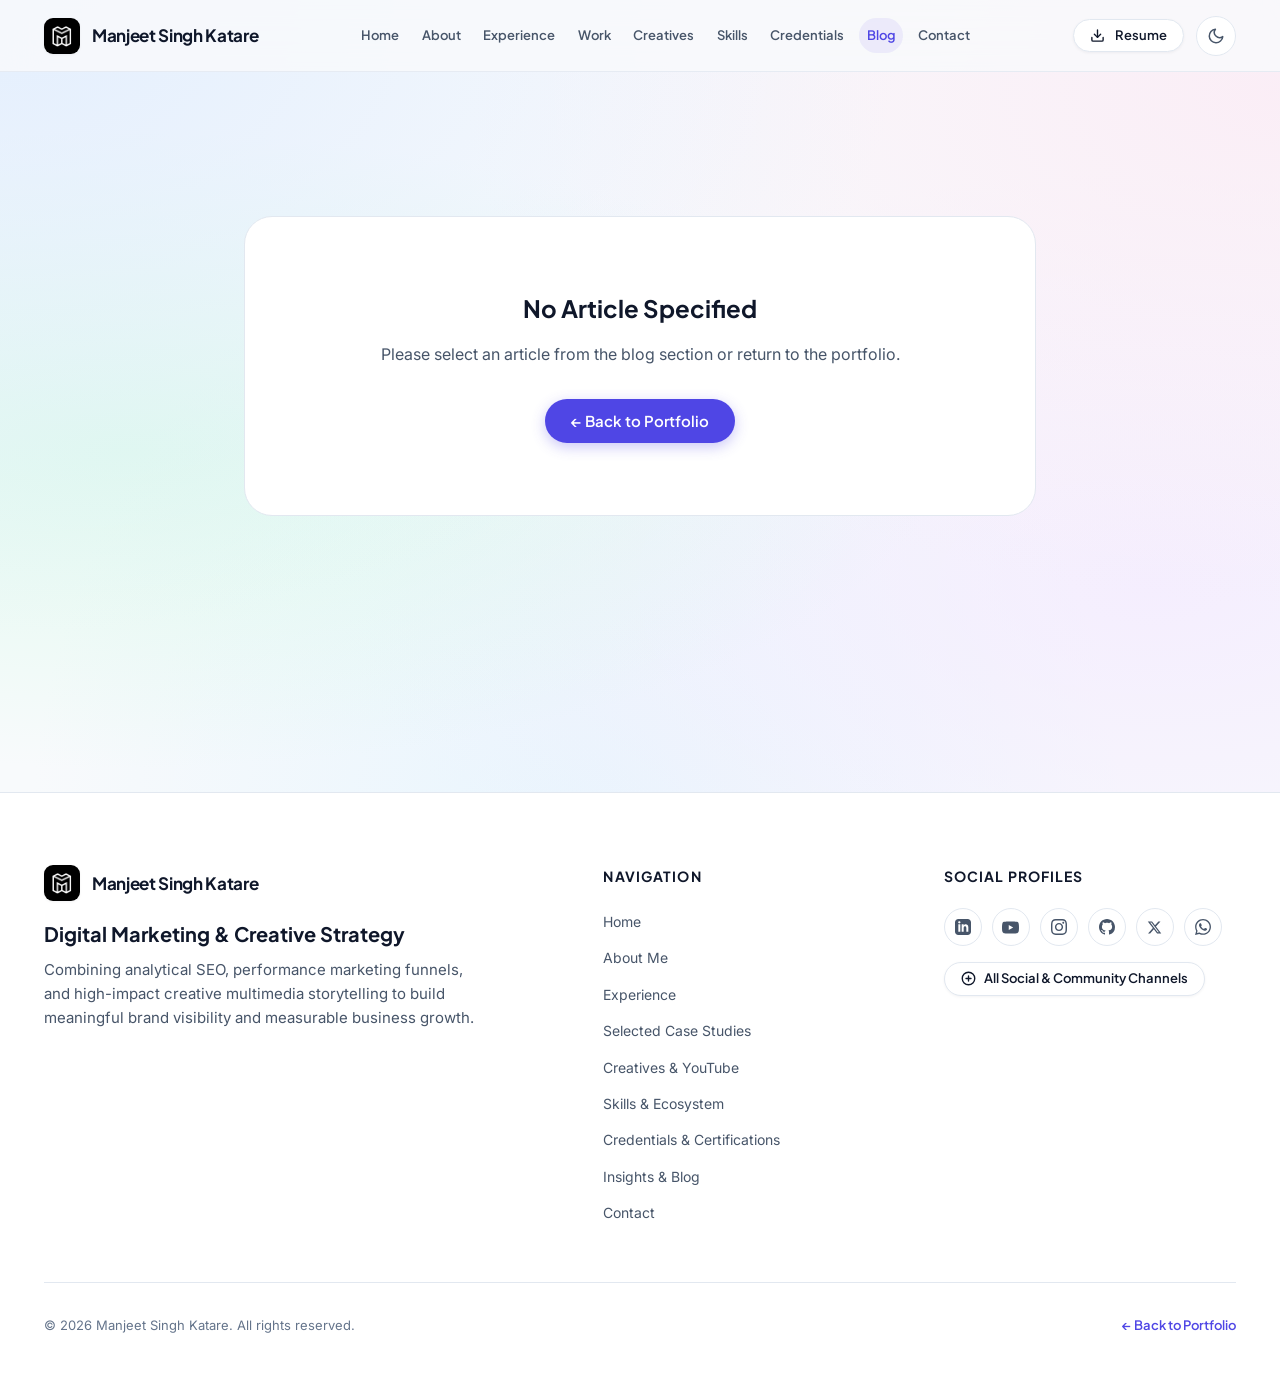
==== article.html @ 55a3032d "Add files via upload" ====
<!DOCTYPE html>
<html lang="en" data-theme="light">
<head>
  <meta charset="UTF-8">
  <meta name="viewport" content="width=device-width, initial-scale=1.0">
  <title>Article — Manjeet Singh Katare</title>
  <meta name="description" content="Strategic insights, tactical breakdowns, and case studies on SEO, performance marketing (Meta & Google Ads), and creative multimedia workflows by Manjeet Singh Katare.">
  <meta name="author" content="Manjeet Singh Katare">

  <!-- Open Graph / Facebook -->
  <meta property="og:type" content="article">
  <meta property="og:site_name" content="Manjeet Singh Katare Portfolio">
  <meta property="og:title" content="Insights & Case Studies — Manjeet Singh Katare">
  <meta property="og:description" content="Combining creative thinking, digital marketing strategies and analytical execution to build meaningful digital experiences and business growth.">
  <meta property="og:image" content="https://manjeet-singh-katare.vercel.app/assets/images/branding/portfolio_featured_thumbnail.png">

  <!-- Twitter -->
  <meta name="twitter:card" content="summary_large_image">
  <meta name="twitter:title" content="Insights & Case Studies — Manjeet Singh Katare">
  <meta name="twitter:description" content="Combining creative thinking, digital marketing strategies and analytical execution to build meaningful digital experiences and business growth.">
  <meta name="twitter:image" content="https://manjeet-singh-katare.vercel.app/assets/images/branding/portfolio_featured_thumbnail.png">

  <!-- Favicons -->
  <link rel="icon" type="image/svg+xml" href="assets/images/branding/favicon.svg">
  <link rel="icon" type="image/png" sizes="32x32" href="assets/images/branding/favicon-32x32.png">
  <link rel="icon" type="image/png" sizes="16x16" href="assets/images/branding/favicon-16x16.png">
  <link rel="apple-touch-icon" sizes="180x180" href="assets/images/branding/apple-touch-icon.png">
  <link rel="shortcut icon" href="favicon.ico">
  <link rel="manifest" href="site.webmanifest">
  <meta name="theme-color" content="#f8fafc" id="themeMetaColor">

  <!-- Fonts: Plus Jakarta Sans for headlines & Inter for body -->
  <link rel="preconnect" href="https://fonts.googleapis.com">
  <link rel="preconnect" href="https://fonts.gstatic.com" crossorigin>
  <link href="https://fonts.googleapis.com/css2?family=Inter:wght@400;500;600;700&family=Plus+Jakarta+Sans:wght@600;700;800&display=swap" rel="stylesheet">

  <!-- Stylesheet -->
  <link rel="stylesheet" href="css/styles.css">

  <!-- Inline Script: Prevent Theme Flash -->
  <script>
    (function() {
      try {
        var savedTheme = localStorage.getItem('manjeet_portfolio_theme');
        if (savedTheme === 'dark') {
          document.documentElement.setAttribute('data-theme', 'dark');
        } else {
          document.documentElement.setAttribute('data-theme', 'light');
        }
      } catch (e) {}
    })();
  </script>
</head>
<body>

  <!-- ========================================================================
       Site Header & Navigation
       ======================================================================== -->
  <header class="site-header" role="banner">
    <div class="container nav-container">
      <a href="index.html#home" class="brand-logo" aria-label="Manjeet Singh Katare Home">
        <img src="assets/images/branding/m_logo.png" alt="Manjeet Singh Monogram" class="brand-monogram-img">
        <span class="brand-name">Manjeet Singh Katare</span>
      </a>

      <!-- Desktop Navigation Links -->
      <nav class="nav-links" role="navigation" aria-label="Primary Navigation">
        <a href="index.html#home" class="nav-link">Home</a>
        <a href="index.html#about" class="nav-link">About</a>
        <a href="index.html#experience" class="nav-link">Experience</a>
        <a href="index.html#work" class="nav-link">Work</a>
        <a href="index.html#creatives" class="nav-link">Creatives</a>
        <a href="index.html#skills" class="nav-link">Skills</a>
        <a href="index.html#credentials" class="nav-link">Credentials</a>
        <a href="index.html#blog" class="nav-link active">Blog</a>
        <a href="index.html#contact" class="nav-link">Contact</a>
      </nav>

      <!-- Action Items: Resume CTA, Theme Toggle, Mobile Menu Trigger -->
      <div class="nav-actions">
        <a href="assets/docs/Manjeet_Singh_Resume.pdf" class="btn btn-secondary btn-sm" download="Manjeet_Singh_Resume.pdf" aria-label="Download Official Resume PDF">
          <svg width="15" height="15" viewBox="0 0 24 24" fill="none" stroke="currentColor" stroke-width="2.2" stroke-linecap="round" stroke-linejoin="round" aria-hidden="true">
            <path d="M21 15v4a2 2 0 0 1-2 2H5a2 2 0 0 1-2-2v-4"></path>
            <polyline points="7 10 12 15 17 10"></polyline>
            <line x1="12" y1="15" x2="12" y2="3"></line>
          </svg>
          <span>Resume</span>
        </a>

        <!-- Sun/Moon Theme Toggle -->
        <button id="themeToggleBtn" class="theme-toggle-btn" aria-label="Toggle Light / Dark Mode" title="Toggle Light / Dark Mode">
          <svg class="sun-icon" width="18" height="18" viewBox="0 0 24 24" fill="none" stroke="currentColor" stroke-width="2" stroke-linecap="round" stroke-linejoin="round" aria-hidden="true">
            <circle cx="12" cy="12" r="5"></circle>
            <line x1="12" y1="1" x2="12" y2="3"></line>
            <line x1="12" y1="21" x2="12" y2="23"></line>
            <line x1="4.22" y1="4.22" x2="5.64" y2="5.64"></line>
            <line x1="18.36" y1="18.36" x2="19.78" y2="19.78"></line>
            <line x1="1" y1="12" x2="3" y2="12"></line>
            <line x1="21" y1="12" x2="23" y2="12"></line>
            <line x1="4.22" y1="19.78" x2="5.64" y2="18.36"></line>
            <line x1="18.36" y1="5.64" x2="19.78" y2="4.22"></line>
          </svg>
          <svg class="moon-icon" width="18" height="18" viewBox="0 0 24 24" fill="none" stroke="currentColor" stroke-width="2" stroke-linecap="round" stroke-linejoin="round" aria-hidden="true">
            <path d="M21 12.79A9 9 0 1 1 11.21 3 7 7 0 0 0 21 12.79z"></path>
          </svg>
        </button>

        <!-- Mobile Hamburger Button -->
        <button id="hamburgerBtn" class="hamburger-btn" aria-label="Open Mobile Menu" aria-expanded="false">
          <svg width="20" height="20" viewBox="0 0 24 24" fill="none" stroke="currentColor" stroke-width="2.2" stroke-linecap="round" stroke-linejoin="round" aria-hidden="true">
            <line x1="3" y1="12" x2="21" y2="12"></line>
            <line x1="3" y1="6" x2="21" y2="6"></line>
            <line x1="3" y1="18" x2="21" y2="18"></line>
          </svg>
        </button>
      </div>
    </div>
  </header>

  <!-- Mobile Drawer Backdrop -->
  <div id="drawerBackdrop" class="drawer-backdrop" aria-hidden="true"></div>

  <!-- Mobile Drawer Navigation -->
  <aside id="mobileDrawer" class="mobile-drawer" aria-label="Mobile Navigation Drawer">
    <div class="mobile-drawer-main">
      <div class="mobile-drawer-header">
        <div class="brand-logo">
          <img src="assets/images/branding/m_logo.png" alt="Manjeet Singh Logo" class="brand-monogram-img">
          <span class="brand-name">Manjeet Singh Katare</span>
        </div>
        <button id="mobileDrawerClose" class="mobile-drawer-close" aria-label="Close Mobile Menu">
          <svg width="18" height="18" viewBox="0 0 24 24" fill="none" stroke="currentColor" stroke-width="2.2" stroke-linecap="round" stroke-linejoin="round">
            <line x1="18" y1="6" x2="6" y2="18"></line>
            <line x1="6" y1="6" x2="18" y2="18"></line>
          </svg>
        </button>
      </div>

      <nav class="mobile-nav-links">
        <a href="index.html#home" class="mobile-nav-link">Home</a>
        <a href="index.html#about" class="mobile-nav-link">About</a>
        <a href="index.html#experience" class="mobile-nav-link">Experience</a>
        <a href="index.html#work" class="mobile-nav-link">Selected Work</a>
        <a href="index.html#creatives" class="mobile-nav-link">Creatives &amp; YouTube</a>
        <a href="index.html#skills" class="mobile-nav-link">Skills &amp; Tools</a>
        <a href="index.html#credentials" class="mobile-nav-link">Credentials</a>
        <a href="index.html#blog" class="mobile-nav-link">Blog &amp; Insights</a>
        <a href="index.html#contact" class="mobile-nav-link">Contact</a>
      </nav>
    </div>

    <div class="mobile-drawer-footer">
      <a href="assets/docs/Manjeet_Singh_Resume.pdf" class="btn btn-primary" download="Manjeet_Singh_Resume.pdf">
        <svg width="16" height="16" viewBox="0 0 24 24" fill="none" stroke="currentColor" stroke-width="2.2">
          <path d="M21 15v4a2 2 0 0 1-2 2H5a2 2 0 0 1-2-2v-4"></path>
          <polyline points="7 10 12 15 17 10"></polyline>
          <line x1="12" y1="15" x2="12" y2="3"></line>
        </svg>
        Download Resume PDF
      </a>
      <a href="https://wa.me/918878014861" target="_blank" rel="noopener noreferrer" class="btn btn-secondary">
        Chat on WhatsApp
      </a>
    </div>
  </aside>

  <!-- ========================================================================
       Main Article Container
       ======================================================================== -->
  <main class="article-page-main" id="main-content">
    <div class="container article-container" id="articleContainer">
      <!-- Loading State Placeholder -->
      <div class="article-state-box">
        <div class="article-spinner"></div>
        <p style="color: var(--text-secondary); font-size: 1.05rem;">Loading article...</p>
      </div>
    </div>
  </main>

  <!-- ========================================================================
       Footer
       ======================================================================== -->
  <footer class="site-footer" role="contentinfo">
    <div class="container">
      <div class="footer-top-grid">
        <div class="footer-brand-col">
          <div class="brand-logo">
            <img src="assets/images/branding/m_logo.png" alt="Manjeet Singh Monogram" class="brand-monogram-img">
            <span class="brand-name">Manjeet Singh Katare</span>
          </div>
          <div class="footer-headline">Digital Marketing &amp; Creative Strategy</div>
          <p class="footer-desc">
            Combining analytical SEO, performance marketing funnels, and high-impact creative multimedia storytelling to build meaningful brand visibility and measurable business growth.
          </p>
        </div>

        <div>
          <h4 class="footer-col-title">Navigation</h4>
          <ul class="footer-nav-list">
            <li><a href="index.html#home" class="footer-nav-link">Home</a></li>
            <li><a href="index.html#about" class="footer-nav-link">About Me</a></li>
            <li><a href="index.html#experience" class="footer-nav-link">Experience</a></li>
            <li><a href="index.html#work" class="footer-nav-link">Selected Case Studies</a></li>
            <li><a href="index.html#creatives" class="footer-nav-link">Creatives &amp; YouTube</a></li>
            <li><a href="index.html#skills" class="footer-nav-link">Skills &amp; Ecosystem</a></li>
            <li><a href="index.html#credentials" class="footer-nav-link">Credentials &amp; Certifications</a></li>
            <li><a href="index.html#blog" class="footer-nav-link">Insights &amp; Blog</a></li>
            <li><a href="index.html#contact" class="footer-nav-link">Contact</a></li>
          </ul>
        </div>

        <div>
          <h4 class="footer-col-title">Social Profiles</h4>
          <div class="footer-social-wrap">
            <a href="https://www.linkedin.com/in/manjeet-singh-katare/" target="_blank" rel="noopener noreferrer" class="social-circle-btn" aria-label="LinkedIn" title="LinkedIn">
              <svg width="16" height="16" viewBox="0 0 24 24" fill="currentColor"><path d="M19 0h-14c-2.761 0-5 2.239-5 5v14c0 2.761 2.239 5 5 5h14c2.762 0 5-2.239 5-5v-14c0-2.761-2.238-5-5-5zm-11 19h-3v-11h3v11zm-1.5-12.268c-.966 0-1.75-.79-1.75-1.764s.784-1.764 1.75-1.764 1.75.79 1.75 1.764-.783 1.764-1.75 1.764zm13.5 12.268h-3v-5.604c0-3.368-4-3.113-4 0v5.604h-3v-11h3v1.765c1.396-2.586 7-2.777 7 2.476v6.759z"/></svg>
            </a>
            <a href="https://www.youtube.com/@manjeetsinghkatare" target="_blank" rel="noopener noreferrer" class="social-circle-btn" aria-label="YouTube" title="YouTube">
              <svg width="17" height="17" viewBox="0 0 24 24" fill="currentColor"><path d="M23.498 6.186a3.016 3.016 0 0 0-2.122-2.136C19.505 3.545 12 3.545 12 3.545s-7.505 0-9.377.505A3.017 3.017 0 0 0 .502 6.186C0 8.07 0 12 0 12s0 3.93.502 5.814a3.016 3.016 0 0 0 2.122 2.136c1.871.505 9.376.505 9.376.505s7.505 0 9.377-.505a3.015 3.015 0 0 0 2.122-2.136C24 15.93 24 12 24 12s0-3.93-.502-5.814zM9.545 15.568V8.432L15.818 12l-6.273 3.568z"/></svg>
            </a>
            <a href="https://www.instagram.com/manjeet_.in/" target="_blank" rel="noopener noreferrer" class="social-circle-btn" aria-label="Instagram" title="Instagram">
              <svg width="16" height="16" viewBox="0 0 24 24" fill="currentColor"><path d="M12 2.163c3.204 0 3.584.012 4.85.07 3.252.148 4.771 1.691 4.919 4.919.058 1.265.069 1.645.069 4.849 0 3.205-.012 3.584-.069 4.849-.149 3.225-1.664 4.771-4.919 4.919-1.266.058-1.644.07-4.85.07-3.204 0-3.584-.012-4.849-.07-3.26-.149-4.771-1.699-4.919-4.92-.058-1.265-.07-1.644-.07-4.849 0-3.204.013-3.583.07-4.849.149-3.227 1.664-4.771 4.919-4.919 1.266-.057 1.645-.069 4.849-.069zm0-2.163c-3.259 0-3.667.014-4.947.072-4.358.2-6.78 2.618-6.98 6.98-.059 1.281-.073 1.689-.073 4.948 0 3.259.014 3.668.072 4.948.2 4.358 2.618 6.78 6.98 6.98 1.281.058 1.689.072 4.948.072 3.259 0 3.668-.014 4.948-.072 4.354-.2 6.782-2.618 6.979-6.98.059-1.28.073-1.689.073-4.948 0-3.259-.014-3.667-.072-4.947-.196-4.354-2.617-6.78-6.979-6.98-1.281-.059-1.69-.073-4.949-.073zm0 5.838c-3.403 0-6.162 2.759-6.162 6.162s2.759 6.163 6.162 6.163 6.162-2.759 6.162-6.163c0-3.403-2.759-6.162-6.162-6.162zm0 10.162c-2.209 0-4-1.79-4-4 0-2.209 1.791-4 4-4s4 1.791 4 4c0 2.21-1.791 4-4 4zm6.406-11.845c-.796 0-1.441.645-1.441 1.44s.645 1.44 1.441 1.44c.795 0 1.439-.645 1.439-1.44s-.644-1.44-1.439-1.44z"/></svg>
            </a>
            <a href="https://github.com/manjeetsinghkatare" target="_blank" rel="noopener noreferrer" class="social-circle-btn" aria-label="GitHub" title="GitHub">
              <svg width="16" height="16" viewBox="0 0 24 24" fill="currentColor"><path d="M12 0C5.37 0 0 5.37 0 12c0 5.31 3.435 9.795 8.205 11.385.6.105.825-.255.825-.57 0-.285-.015-1.23-.015-2.235-3.015.555-3.795-.735-4.035-1.41-.135-.345-.72-1.41-1.23-1.695-.42-.225-1.02-.78-.015-.795.945-.015 1.62.87 1.845 1.23 1.08 1.815 2.805 1.305 3.495.99.105-.78.42-1.305.765-1.605-2.67-.3-5.46-1.335-5.46-5.925 0-1.305.465-2.385 1.23-3.225-.12-.3-.54-1.53.12-3.18 0 0 1.005-.315 3.3 1.23.96-.27 1.98-.405 3-.405s2.04.135 3 .405c2.295-1.56 3.3-1.23 3.3-1.23.66 1.65.24 2.88.12 3.18.765.84 1.23 1.905 1.23 3.225 0 4.605-2.805 5.625-5.475 5.925.435.375.81 1.095.81 2.22 0 1.605-.015 2.895-.015 3.3 0 .315.225.69.825.57A12.02 12.02 0 0 0 24 12c0-6.63-5.37-12-12-12z"/></svg>
            </a>
            <a href="https://x.com/manjeetkatare" target="_blank" rel="noopener noreferrer" class="social-circle-btn" aria-label="X (Twitter)" title="X (Twitter)">
              <svg width="15" height="15" viewBox="0 0 24 24" fill="currentColor"><path d="M18.244 2.25h3.308l-7.227 8.26 8.502 11.24H16.17l-5.214-6.817L4.99 21.75H1.68l7.73-8.835L1.254 2.25H8.08l4.713 6.231zm-1.161 17.52h1.833L7.084 4.126H5.117z"/></svg>
            </a>
            <a href="https://wa.me/918878014861" target="_blank" rel="noopener noreferrer" class="social-circle-btn" aria-label="WhatsApp" title="WhatsApp">
              <svg width="16" height="16" viewBox="0 0 24 24" fill="currentColor"><path d="M.057 24l1.687-6.163c-1.041-1.804-1.588-3.849-1.587-5.946.003-6.556 5.338-11.891 11.893-11.891 3.181.001 6.167 1.24 8.413 3.488 2.245 2.248 3.481 5.236 3.48 8.414-.003 6.557-5.338 11.892-11.893 11.892-1.99-.001-3.951-.5-5.688-1.448l-6.305 1.654zm6.597-3.807c1.676.995 3.276 1.591 5.392 1.592 5.448 0 9.886-4.434 9.889-9.885.002-5.462-4.415-9.89-9.881-9.892-5.452 0-9.887 4.434-9.889 9.884-.001 2.225.651 3.891 1.746 5.634l-.999 3.648 3.742-.981zm11.387-5.464c-.074-.124-.272-.198-.57-.347-.297-.149-1.758-.868-2.031-.967-.272-.099-.47-.149-.669.149-.198.297-.768.967-.941 1.165-.173.198-.347.223-.644.074-.297-.149-1.255-.462-2.39-1.475-.883-.788-1.48-1.761-1.653-2.059-.173-.297-.018-.458.13-.606.134-.133.297-.347.446-.521.151-.172.2-.296.3-.495.099-.198.05-.372-.025-.521-.075-.148-.669-1.611-.916-2.206-.242-.579-.487-.501-.669-.51l-.57-.01c-.198 0-.52.074-.792.372s-1.04 1.016-1.04 2.479 1.065 2.876 1.213 3.074c.149.198 2.095 3.2 5.076 4.487.709.306 1.263.489 1.694.626.712.226 1.36.194 1.872.118.571-.085 1.758-.719 2.006-1.413.248-.695.248-1.29.173-1.414z"/></svg>
            </a>
          </div>

          <button id="openSocialsModalBtn" class="btn btn-secondary btn-sm footer-social-more-btn" aria-label="Explore All 11+ Social &amp; Community Profiles">
            <svg width="15" height="15" viewBox="0 0 24 24" fill="none" stroke="currentColor" stroke-width="2.2" stroke-linecap="round" stroke-linejoin="round" aria-hidden="true">
              <circle cx="12" cy="12" r="10"></circle>
              <line x1="12" y1="8" x2="12" y2="16"></line>
              <line x1="8" y1="12" x2="16" y2="12"></line>
            </svg>
            <span>All Social &amp; Community Channels</span>
          </button>
        </div>
      </div>

      <div class="footer-bottom-row">
        <div>&copy; 2026 Manjeet Singh Katare. All rights reserved.</div>
        <a href="index.html#blog" class="back-to-top-btn" aria-label="Return to portfolio">
          <span>&larr; Back to Portfolio</span>
        </a>
      </div>
    </div>
  </footer>

  <!-- ========================================================================
       All Social & Community Networks Modal Dialog
       ======================================================================== -->
  <div id="socialsModal" class="modal-backdrop" role="dialog" aria-modal="true" aria-hidden="true" aria-labelledby="socialsModalTitle">
    <div class="modal-dialog social-modal-dialog">
      <button id="socialsModalCloseBtn" class="modal-close-btn" aria-label="Close social channels dialog">
        <svg width="20" height="20" viewBox="0 0 24 24" fill="none" stroke="currentColor" stroke-width="2.2">
          <line x1="18" y1="6" x2="6" y2="18"></line>
          <line x1="6" y1="6" x2="18" y2="18"></line>
        </svg>
      </button>

      <div class="social-modal-header">
        <span class="section-kicker">Connect &amp; Follow</span>
        <h3 id="socialsModalTitle" class="modal-title">All Social &amp; Community Profiles</h3>
        <p class="modal-desc" style="margin-bottom: 0;">Connect with Manjeet Singh Katare across verified professional networks, content creation channels, development platforms, and communities.</p>
      </div>

      <div class="social-modal-grid">
        <!-- 1. LinkedIn -->
        <a href="https://www.linkedin.com/in/manjeet-singh-katare/" target="_blank" rel="noopener noreferrer" class="social-channel-card">
          <div class="social-channel-icon" style="color: #0a66c2; background-color: rgba(10, 102, 194, 0.1);">
            <svg width="22" height="22" viewBox="0 0 24 24" fill="currentColor">
              <path d="M19 0h-14c-2.761 0-5 2.239-5 5v14c0 2.761 2.239 5 5 5h14c2.762 0 5-2.239 5-5v-14c0-2.761-2.238-5-5-5zm-11 19h-3v-11h3v11zm-1.5-12.268c-.966 0-1.75-.79-1.75-1.764s.784-1.764 1.75-1.764 1.75.79 1.75 1.764-.783 1.764-1.75 1.764zm13.5 12.268h-3v-5.604c0-3.368-4-3.113-4 0v5.604h-3v-11h3v1.765c1.396-2.586 7-2.777 7 2.476v6.759z"/>
            </svg>
          </div>
          <div class="social-channel-info">
            <span class="social-channel-name">LinkedIn</span>
            <span class="social-channel-handle">in/manjeet-singh-katare</span>
          </div>
          <span class="social-channel-arrow" aria-hidden="true">&nearr;</span>
        </a>

        <!-- 2. YouTube -->
        <a href="https://www.youtube.com/@manjeetsinghkatare/featured" target="_blank" rel="noopener noreferrer" class="social-channel-card">
          <div class="social-channel-icon" style="color: #ff0000; background-color: rgba(255, 0, 0, 0.1);">
            <svg width="22" height="22" viewBox="0 0 24 24" fill="currentColor">
              <path d="M23.498 6.186a3.016 3.016 0 0 0-2.122-2.136C19.505 3.545 12 3.545 12 3.545s-7.505 0-9.377.505A3.017 3.017 0 0 0 .502 6.186C0 8.07 0 12 0 12s0 3.93.502 5.814a3.016 3.016 0 0 0 2.122 2.136c1.871.505 9.376.505 9.376.505s7.505 0 9.377-.505a3.015 3.015 0 0 0 2.122-2.136C24 15.93 24 12 24 12s0-3.93-.502-5.814zM9.545 15.568V8.432L15.818 12l-6.273 3.568z"/>
            </svg>
          </div>
          <div class="social-channel-info">
            <span class="social-channel-name">YouTube</span>
            <span class="social-channel-handle">@manjeetsinghkatare</span>
          </div>
          <span class="social-channel-arrow" aria-hidden="true">&nearr;</span>
        </a>

        <!-- 3. Instagram -->
        <a href="https://www.instagram.com/manjeet_.in/" target="_blank" rel="noopener noreferrer" class="social-channel-card">
          <div class="social-channel-icon" style="color: #e1306c; background-color: rgba(225, 48, 108, 0.1);">
            <svg width="22" height="22" viewBox="0 0 24 24" fill="currentColor">
              <path d="M12 2.163c3.204 0 3.584.012 4.85.07 3.252.148 4.771 1.691 4.919 4.919.058 1.265.069 1.645.069 4.849 0 3.205-.012 3.584-.069 4.849-.149 3.225-1.664 4.771-4.919 4.919-1.266.058-1.644.07-4.85.07-3.204 0-3.584-.012-4.849-.07-3.26-.149-4.771-1.699-4.919-4.92-.058-1.265-.07-1.644-.07-4.849 0-3.204.013-3.583.07-4.849.149-3.227 1.664-4.771 4.919-4.919 1.266-.057 1.645-.069 4.849-.069zm0-2.163c-3.259 0-3.667.014-4.947.072-4.358.2-6.78 2.618-6.98 6.98-.059 1.281-.073 1.689-.073 4.948 0 3.259.014 3.668.072 4.948.2 4.358 2.618 6.78 6.98 6.98 1.281.058 1.689.072 4.948.072 3.259 0 3.668-.014 4.948-.072 4.354-.2 6.782-2.618 6.979-6.98.059-1.28.073-1.689.073-4.948 0-3.259-.014-3.667-.072-4.947-.196-4.354-2.617-6.78-6.979-6.98-1.281-.059-1.69-.073-4.949-.073zm0 5.838c-3.403 0-6.162 2.759-6.162 6.162s2.759 6.163 6.162 6.163 6.162-2.759 6.162-6.163c0-3.403-2.759-6.162-6.162-6.162zm0 10.162c-2.209 0-4-1.79-4-4 0-2.209 1.791-4 4-4s4 1.791 4 4c0 2.21-1.791 4-4 4zm6.406-11.845c-.796 0-1.441.645-1.441 1.44s.645 1.44 1.441 1.44c.795 0 1.439-.645 1.439-1.44s-.644-1.44-1.439-1.44z"/>
            </svg>
          </div>
          <div class="social-channel-info">
            <span class="social-channel-name">Instagram</span>
            <span class="social-channel-handle">@manjeet_.in</span>
          </div>
          <span class="social-channel-arrow" aria-hidden="true">&nearr;</span>
        </a>

        <!-- 4. WhatsApp -->
        <a href="https://wa.me/918878014861" target="_blank" rel="noopener noreferrer" class="social-channel-card">
          <div class="social-channel-icon" style="color: #25d366; background-color: rgba(37, 211, 102, 0.1);">
            <svg width="22" height="22" viewBox="0 0 24 24" fill="currentColor">
              <path d="M.057 24l1.687-6.163c-1.041-1.804-1.588-3.849-1.587-5.946.003-6.556 5.338-11.891 11.893-11.891 3.181.001 6.167 1.24 8.413 3.488 2.245 2.248 3.481 5.236 3.48 8.414-.003 6.557-5.338 11.892-11.893 11.892-1.99-.001-3.951-.5-5.688-1.448l-6.305 1.654zm6.597-3.807c1.676.995 3.276 1.591 5.392 1.592 5.448 0 9.886-4.434 9.889-9.885.002-5.462-4.415-9.89-9.881-9.892-5.452 0-9.887 4.434-9.889 9.884-.001 2.225.651 3.891 1.746 5.634l-.999 3.648 3.742-.981zm11.387-5.464c-.074-.124-.272-.198-.57-.347-.297-.149-1.758-.868-2.031-.967-.272-.099-.47-.149-.669.149-.198.297-.768.967-.941 1.165-.173.198-.347.223-.644.074-.297-.149-1.255-.462-2.39-1.475-.883-.788-1.48-1.761-1.653-2.059-.173-.297-.018-.458.13-.606.134-.133.297-.347.446-.521.151-.172.2-.296.3-.495.099-.198.05-.372-.025-.521-.075-.148-.669-1.611-.916-2.206-.242-.579-.487-.501-.669-.51l-.57-.01c-.198 0-.52.074-.792.372s-1.04 1.016-1.04 2.479 1.065 2.876 1.213 3.074c.149.198 2.095 3.2 5.076 4.487.709.306 1.263.489 1.694.626.712.226 1.36.194 1.872.118.571-.085 1.758-.719 2.006-1.413.248-.695.248-1.29.173-1.414z"/>
            </svg>
          </div>
          <div class="social-channel-info">
            <span class="social-channel-name">WhatsApp</span>
            <span class="social-channel-handle">+91 88780 14861</span>
          </div>
          <span class="social-channel-arrow" aria-hidden="true">&nearr;</span>
        </a>

        <!-- 5. GitHub -->
        <a href="https://github.com/manjeetsinghkatare" target="_blank" rel="noopener noreferrer" class="social-channel-card">
          <div class="social-channel-icon" style="color: #6e5494; background-color: rgba(110, 84, 148, 0.1);">
            <svg width="22" height="22" viewBox="0 0 24 24" fill="currentColor">
              <path d="M12 0C5.37 0 0 5.37 0 12c0 5.31 3.435 9.795 8.205 11.385.6.105.825-.255.825-.57 0-.285-.015-1.23-.015-2.235-3.015.555-3.795-.735-4.035-1.41-.135-.345-.72-1.41-1.23-1.695-.42-.225-1.02-.78-.015-.795.945-.015 1.62.87 1.845 1.23 1.08 1.815 2.805 1.305 3.495.99.105-.78.42-1.305.765-1.605-2.67-.3-5.46-1.335-5.46-5.925 0-1.305.465-2.385 1.23-3.225-.12-.3-.54-1.53.12-3.18 0 0 1.005-.315 3.3 1.23.96-.27 1.98-.405 3-.405s2.04.135 3 .405c2.295-1.56 3.3-1.23 3.3-1.23.66 1.65.24 2.88.12 3.18.765.84 1.23 1.905 1.23 3.225 0 4.605-2.805 5.625-5.475 5.925.435.375.81 1.095.81 2.22 0 1.605-.015 2.895-.015 3.3 0 .315.225.69.825.57A12.02 12.02 0 0 0 24 12c0-6.63-5.37-12-12-12z"/>
            </svg>
          </div>
          <div class="social-channel-info">
            <span class="social-channel-name">GitHub</span>
            <span class="social-channel-handle">github.com/manjeetsinghkatare</span>
          </div>
          <span class="social-channel-arrow" aria-hidden="true">&nearr;</span>
        </a>

        <!-- 6. X (Twitter) -->
        <a href="https://x.com/manjeetkatare" target="_blank" rel="noopener noreferrer" class="social-channel-card">
          <div class="social-channel-icon" style="color: #1da1f2; background-color: rgba(29, 161, 242, 0.1);">
            <svg width="20" height="20" viewBox="0 0 24 24" fill="currentColor">
              <path d="M18.244 2.25h3.308l-7.227 8.26 8.502 11.24H16.17l-5.214-6.817L4.99 21.75H1.68l7.73-8.835L1.254 2.25H8.08l4.713 6.231zm-1.161 17.52h1.833L7.084 4.126H5.117z"/>
            </svg>
          </div>
          <div class="social-channel-info">
            <span class="social-channel-name">X (Twitter)</span>
            <span class="social-channel-handle">@manjeetkatare</span>
          </div>
          <span class="social-channel-arrow" aria-hidden="true">&nearr;</span>
        </a>
      </div>
    </div>
  </div>

  <!-- JavaScript Engine -->
  <script src="js/app.js"></script>
</body>
</html>
---- css/styles.css ----
/* ==========================================================================
   MANJEET SINGH KATARE — PERSONAL PORTFOLIO
   Design System & Styling — Inspired by Digifoc
   ========================================================================== */

/* --- CSS Variables & Theming --- */
:root {
  /* Fonts */
  --font-display: 'Plus Jakarta Sans', 'Inter', -apple-system, BlinkMacSystemFont, sans-serif;
  --font-body: 'Inter', -apple-system, BlinkMacSystemFont, 'Segoe UI', Roboto, sans-serif;

  /* Spacing & Layout */
  --max-width: 1240px;
  --header-height: 4.5rem;
  --radius-sm: 8px;
  --radius-md: 14px;
  --radius-lg: 20px;
  --radius-xl: 28px;
  --radius-full: 9999px;

  /* Transitions */
  --transition-fast: 0.18s cubic-bezier(0.16, 1, 0.3, 1);
  --transition-normal: 0.28s cubic-bezier(0.16, 1, 0.3, 1);
  --transition-slow: 0.45s cubic-bezier(0.16, 1, 0.3, 1);

  /* Light Theme (Default) */
  --bg-page: #f8fafc;
  --bg-surface: #ffffff;
  --bg-surface-elevated: #f1f5f9;
  --bg-card: #ffffff;
  --bg-card-hover: #ffffff;
  --bg-subtle: #f8fafc;
  --bg-tag: #eef2f6;

  --border-subtle: #e2e8f0;
  --border-card: rgba(15, 23, 42, 0.08);
  --border-focus: #4f46e5;
  --border-hover: #cbd5e1;

  --text-primary: #0f172a;
  --text-secondary: #475569;
  --text-muted: #64748b;
  --text-inverse: #ffffff;

  /* Accent: Royal Indigo & Vivid Cyan */
  --accent-primary: #4f46e5;
  --accent-primary-hover: #4338ca;
  --accent-light: rgba(79, 70, 229, 0.08);
  --accent-border: rgba(79, 70, 229, 0.22);

  --accent-cyan: #0284c7;
  --accent-cyan-light: rgba(2, 132, 199, 0.08);

  --accent-green: #10b981;
  --accent-green-light: rgba(16, 185, 129, 0.12);

  /* Shadows */
  --shadow-sm: 0 1px 3px rgba(15, 23, 42, 0.05);
  --shadow-card: 0 4px 20px -2px rgba(15, 23, 42, 0.06), 0 2px 6px -1px rgba(15, 23, 42, 0.03);
  --shadow-card-hover: 0 20px 35px -10px rgba(79, 70, 229, 0.14), 0 1px 3px rgba(15, 23, 42, 0.08);
  --shadow-modal: 0 25px 50px -12px rgba(15, 23, 42, 0.25);

  /* Header Blur */
  --nav-bg: rgba(248, 250, 252, 0.85);
  --nav-border: rgba(226, 232, 240, 0.8);
}

[data-theme="dark"] {
  /* Dark Theme */
  --bg-page: #0b0f19;
  --bg-surface: #111827;
  --bg-surface-elevated: #1e293b;
  --bg-card: #131b2e;
  --bg-card-hover: #17223b;
  --bg-subtle: #0f172a;
  --bg-tag: #1e293b;

  --border-subtle: rgba(255, 255, 255, 0.08);
  --border-card: rgba(255, 255, 255, 0.08);
  --border-focus: #818cf8;
  --border-hover: rgba(99, 102, 241, 0.35);

  --text-primary: #f8fafc;
  --text-secondary: #cbd5e1;
  --text-muted: #94a3b8;
  --text-inverse: #0b0f19;

  /* Accent: Electric Indigo & Bright Sky */
  --accent-primary: #6366f1;
  --accent-primary-hover: #818cf8;
  --accent-light: rgba(99, 102, 241, 0.15);
  --accent-border: rgba(99, 102, 241, 0.35);

  --accent-cyan: #38bdf8;
  --accent-cyan-light: rgba(56, 189, 248, 0.14);

  --accent-green: #34d399;
  --accent-green-light: rgba(52, 211, 153, 0.15);

  /* Shadows */
  --shadow-sm: 0 1px 3px rgba(0, 0, 0, 0.4);
  --shadow-card: 0 4px 20px -2px rgba(0, 0, 0, 0.45), 0 0 0 1px rgba(255, 255, 255, 0.05);
  --shadow-card-hover: 0 20px 40px -12px rgba(99, 102, 241, 0.28), 0 0 0 1px rgba(99, 102, 241, 0.4);
  --shadow-modal: 0 25px 50px -12px rgba(0, 0, 0, 0.8);

  /* Header Blur */
  --nav-bg: rgba(11, 15, 25, 0.85);
  --nav-border: rgba(255, 255, 255, 0.08);
}

/* --- Base & Reset --- */
*, *::before, *::after {
  box-sizing: border-box;
  margin: 0;
  padding: 0;
}

html {
  scroll-behavior: smooth;
  scroll-padding-top: 5.5rem;
  font-size: 16px;
  overflow-x: hidden;
  max-width: 100%;
  width: 100%;
}

body {
  font-family: var(--font-body);
  background-color: var(--bg-page);
  background-image: 
    radial-gradient(at 0% 0%, rgba(219, 234, 254, 0.70) 0px, transparent 50%),
    radial-gradient(at 100% 10%, rgba(252, 231, 243, 0.65) 0px, transparent 45%),
    radial-gradient(at 10% 50%, rgba(209, 250, 229, 0.60) 0px, transparent 50%),
    radial-gradient(at 90% 65%, rgba(243, 232, 255, 0.68) 0px, transparent 50%),
    radial-gradient(at 45% 95%, rgba(224, 242, 254, 0.65) 0px, transparent 55%);
  background-attachment: fixed;
  color: var(--text-primary);
  line-height: 1.65;
  transition: background-color var(--transition-normal), color var(--transition-normal);
  -webkit-font-smoothing: antialiased;
  -moz-osx-font-smoothing: grayscale;
  overflow-x: hidden;
  max-width: 100%;
  width: 100%;
  position: relative;
  padding-top: var(--header-height);
}

[data-theme="dark"] body {
  background-color: var(--bg-page);
  background-image: 
    radial-gradient(at 0% 0%, rgba(37, 99, 235, 0.22) 0px, transparent 50%),
    radial-gradient(at 100% 12%, rgba(124, 58, 237, 0.20) 0px, transparent 45%),
    radial-gradient(at 10% 52%, rgba(13, 148, 136, 0.18) 0px, transparent 50%),
    radial-gradient(at 90% 70%, rgba(219, 39, 119, 0.16) 0px, transparent 50%),
    radial-gradient(at 50% 95%, rgba(30, 64, 175, 0.22) 0px, transparent 55%);
  background-attachment: fixed;
}

img {
  max-width: 100%;
  height: auto;
  display: block;
}

a {
  color: inherit;
  text-decoration: none;
  transition: color var(--transition-fast);
}

button {
  font-family: inherit;
  cursor: pointer;
  border: none;
  background: none;
}

/* --- Container --- */
.container {
  width: 100%;
  max-width: var(--max-width);
  margin-left: auto;
  margin-right: auto;
  padding-left: 1.5rem;
  padding-right: 1.5rem;
}

/* --- Section Styling & Kickers --- */
.section {
  padding: 6.5rem 0;
  position: relative;
}

.section-alt {
  background-color: transparent;
  border-top: 1px solid var(--border-subtle);
  border-bottom: 1px solid var(--border-subtle);
}

.section-header {
  margin-bottom: 3.5rem;
}

.section-header.text-center {
  text-align: center;
  max-width: 720px;
  margin-left: auto;
  margin-right: auto;
}

.section-kicker {
  display: inline-flex;
  align-items: center;
  gap: 0.5rem;
  font-family: var(--font-display);
  font-size: 0.8125rem;
  font-weight: 700;
  letter-spacing: 0.12em;
  text-transform: uppercase;
  color: var(--accent-primary);
  margin-bottom: 0.75rem;
}

.section-kicker::before {
  content: '';
  display: inline-block;
  width: 8px;
  height: 8px;
  border-radius: var(--radius-full);
  background-color: var(--accent-primary);
}

.section-title {
  font-family: var(--font-display);
  font-size: clamp(2rem, 3.5vw, 2.75rem);
  font-weight: 800;
  letter-spacing: -0.03em;
  line-height: 1.2;
  color: var(--text-primary);
  margin-bottom: 1rem;
}

.section-subtitle {
  font-size: clamp(1rem, 1.8vw, 1.125rem);
  color: var(--text-secondary);
  line-height: 1.65;
  max-width: 680px;
}

.text-center .section-subtitle {
  margin-left: auto;
  margin-right: auto;
}

/* --- Typography Utilities --- */
.gradient-text {
  background: linear-gradient(135deg, var(--accent-primary) 0%, var(--accent-cyan) 100%);
  -webkit-background-clip: text;
  -webkit-text-fill-color: transparent;
  background-clip: text;
}

/* --- Buttons & UI Elements --- */
.btn {
  display: inline-flex;
  align-items: center;
  justify-content: center;
  gap: 0.625rem;
  padding: 0.8125rem 1.625rem;
  border-radius: var(--radius-full);
  font-family: var(--font-display);
  font-size: 0.9375rem;
  font-weight: 600;
  line-height: 1.2;
  transition: all var(--transition-normal);
  text-decoration: none;
  white-space: nowrap;
}

.btn-primary {
  background-color: var(--accent-primary);
  color: #ffffff !important;
  box-shadow: 0 4px 14px rgba(79, 70, 229, 0.3);
}

.btn-primary:hover {
  background-color: var(--accent-primary-hover);
  transform: translateY(-2px);
  box-shadow: 0 6px 20px rgba(79, 70, 229, 0.4);
}

.btn-secondary {
  background-color: var(--bg-surface);
  color: var(--text-primary);
  border: 1px solid var(--border-subtle);
  box-shadow: var(--shadow-sm);
}

.btn-secondary:hover {
  border-color: var(--border-hover);
  background-color: var(--bg-surface-elevated);
  transform: translateY(-2px);
  color: var(--accent-primary);
}

.btn-ghost {
  color: var(--text-secondary);
  background-color: transparent;
}

.btn-ghost:hover {
  color: var(--accent-primary);
  background-color: var(--accent-light);
}

.btn-sm {
  padding: 0.5rem 1rem;
  font-size: 0.8125rem;
}

/* --- Header & Navigation --- */
.site-header {
  position: fixed;
  top: 0;
  left: 0;
  width: 100%;
  height: var(--header-height);
  background-color: var(--nav-bg);
  backdrop-filter: blur(20px);
  -webkit-backdrop-filter: blur(20px);
  border-bottom: 1px solid var(--nav-border);
  z-index: 1000;
  transition: transform var(--transition-normal), background-color var(--transition-normal);
}

.site-header.header-hidden {
  transform: translateY(-100%);
}

.nav-container {
  display: flex;
  align-items: center;
  justify-content: space-between;
  height: 100%;
}

.brand-logo {
  display: flex;
  align-items: center;
  gap: 0.75rem;
  font-family: var(--font-display);
  color: var(--text-primary);
  text-decoration: none;
  flex-shrink: 0;
  min-width: max-content;
}

.brand-monogram-img {
  width: 36px;
  height: 36px;
  border-radius: 9px;
  object-fit: cover;
  box-shadow: var(--shadow-sm);
  flex-shrink: 0;
}

.brand-name {
  font-family: var(--font-display);
  font-size: 1.0625rem;
  font-weight: 700;
  letter-spacing: -0.02em;
  color: var(--text-primary);
  white-space: nowrap;
  line-height: 1.2;
}

.nav-links {
  display: flex;
  align-items: center;
  gap: clamp(0.2rem, 0.7vw, 0.45rem);
}

.nav-link {
  font-family: var(--font-display);
  font-size: clamp(0.8125rem, 0.85vw, 0.875rem);
  font-weight: 600;
  color: var(--text-secondary);
  padding: 0.45rem clamp(0.4rem, 0.6vw, 0.8rem);
  border-radius: var(--radius-full);
  white-space: nowrap;
  transition: all var(--transition-fast);
}

.nav-link:hover {
  color: var(--text-primary);
  background-color: var(--accent-light);
}

.nav-link.active {
  color: var(--accent-primary);
  background-color: var(--accent-light);
}

.nav-actions {
  display: flex;
  align-items: center;
  gap: 0.75rem;
}

/* Theme Toggle Button */
.theme-toggle-btn {
  width: 40px;
  height: 40px;
  border-radius: var(--radius-full);
  display: flex;
  align-items: center;
  justify-content: center;
  color: var(--text-secondary);
  background-color: var(--bg-surface);
  border: 1px solid var(--border-subtle);
  transition: all var(--transition-fast);
}

.theme-toggle-btn:hover {
  color: var(--accent-primary);
  border-color: var(--border-hover);
  background-color: var(--bg-surface-elevated);
}

.sun-icon {
  display: none;
}

.moon-icon {
  display: block;
}

[data-theme="dark"] .sun-icon {
  display: block;
}

[data-theme="dark"] .moon-icon {
  display: none;
}

/* Mobile Hamburger Button */
.hamburger-btn {
  display: none;
  width: 40px;
  height: 40px;
  border-radius: var(--radius-full);
  align-items: center;
  justify-content: center;
  color: var(--text-primary);
  background-color: var(--bg-surface);
  border: 1px solid var(--border-subtle);
}

/* Mobile Drawer (Fully Scrollable on Small Phones like Moto G4 360x640) */
.mobile-drawer {
  position: fixed;
  top: 0;
  right: -100%;
  width: min(88vw, 360px);
  height: 100vh;
  height: 100dvh;
  max-height: 100vh;
  max-height: 100dvh;
  background-color: var(--bg-surface);
  border-left: 1px solid var(--border-subtle);
  z-index: 1100;
  padding: 1.25rem 1.25rem 2rem;
  display: flex;
  flex-direction: column;
  justify-content: flex-start;
  overflow-y: auto;
  overflow-x: hidden;
  -webkit-overflow-scrolling: touch;
  overscroll-behavior: contain;
  touch-action: pan-y;
  transition: right 0.35s cubic-bezier(0.16, 1, 0.3, 1);
  box-shadow: var(--shadow-modal);
}

.mobile-drawer::-webkit-scrollbar {
  width: 4px;
}

.mobile-drawer::-webkit-scrollbar-track {
  background: transparent;
}

.mobile-drawer::-webkit-scrollbar-thumb {
  background: var(--border-subtle);
  border-radius: 4px;
}

.mobile-drawer.open {
  right: 0;
}

.mobile-drawer-main {
  display: flex;
  flex-direction: column;
  flex-shrink: 0;
}

.mobile-drawer-header {
  display: flex;
  align-items: center;
  justify-content: space-between;
  margin-bottom: 1.15rem;
  padding-bottom: 0.75rem;
  border-bottom: 1px solid var(--border-subtle);
  flex-shrink: 0;
}

.mobile-drawer-close {
  width: 38px;
  height: 38px;
  border-radius: var(--radius-full);
  display: flex;
  align-items: center;
  justify-content: center;
  color: var(--text-secondary);
  background-color: var(--bg-surface-elevated);
  border: 1px solid var(--border-subtle);
  cursor: pointer;
  transition: background-color var(--transition-fast), color var(--transition-fast);
}

.mobile-drawer-close:hover {
  color: var(--text-primary);
  background-color: var(--accent-light);
}

.mobile-nav-links {
  display: flex;
  flex-direction: column;
  gap: 0.25rem;
  flex-shrink: 0;
}

.mobile-nav-link {
  font-family: var(--font-display);
  font-size: 0.95rem;
  font-weight: 600;
  color: var(--text-primary);
  padding: 0.55rem 0.85rem;
  border-radius: var(--radius-sm);
  transition: all var(--transition-fast);
  display: flex;
  align-items: center;
}

.mobile-nav-link:hover,
.mobile-nav-link.active {
  background-color: var(--accent-light);
  color: var(--accent-primary);
}

.mobile-drawer-footer {
  display: flex;
  flex-direction: column;
  gap: 0.65rem;
  margin-top: 1.25rem;
  padding-top: 1.25rem;
  padding-bottom: 1rem;
  border-top: 1px solid var(--border-subtle);
  flex-shrink: 0;
}

.drawer-backdrop {
  position: fixed;
  inset: 0;
  background-color: rgba(15, 23, 42, 0.45);
  backdrop-filter: blur(4px);
  -webkit-backdrop-filter: blur(4px);
  z-index: 1050;
  opacity: 0;
  pointer-events: none;
  transition: opacity 0.3s ease;
}

.drawer-backdrop.active {
  opacity: 1;
  pointer-events: auto;
}

/* --- Hero Section --- */
.hero-section {
  padding: 4.5rem 0 5.5rem;
  position: relative;
  overflow: hidden;
}

.hero-grid {
  display: grid;
  grid-template-columns: 1.15fr 0.85fr;
  align-items: center;
  gap: 3.5rem;
}

.hero-content {
  display: flex;
  flex-direction: column;
}

/* ==========================================================================
   Hero Availability Status Pill
   ========================================================================== */
.hero-status-pill {
  display: inline-flex;
  align-items: center;
  gap: 0.625rem;
  padding: 0.45rem 1rem;
  border-radius: var(--radius-full);
  background-color: var(--bg-surface);
  border: 1px solid var(--border-subtle);
  font-family: var(--font-display);
  font-size: 0.8125rem;
  font-weight: 600;
  color: var(--text-secondary);
  width: fit-content;
  max-width: fit-content;
  margin-bottom: 1.75rem;
  box-shadow: var(--shadow-sm);
  text-decoration: none;
  transition: transform var(--transition-fast), border-color var(--transition-fast), box-shadow var(--transition-fast), color var(--transition-fast);
  cursor: pointer;
  white-space: nowrap;
}

.hero-status-pill:hover {
  transform: translateY(-2px);
  border-color: var(--accent-green);
  box-shadow: var(--shadow-md);
  color: var(--text-primary);
}

[data-theme="dark"] .hero-status-pill {
  background-color: var(--bg-surface);
  border-color: var(--border-subtle);
  color: var(--text-secondary);
}

[data-theme="dark"] .hero-status-pill:hover {
  border-color: var(--accent-green);
  color: var(--text-primary);
}

/* Pulsing Status Dot (Animation Point Like Before) */
.status-dot {
  width: 8px;
  height: 8px;
  border-radius: var(--radius-full);
  background-color: var(--accent-green);
  position: relative;
  flex-shrink: 0;
}

.status-dot::after {
  content: '';
  position: absolute;
  inset: -3px;
  border-radius: var(--radius-full);
  background-color: var(--accent-green);
  opacity: 0.4;
  animation: pulse-ring 2s infinite cubic-bezier(0.4, 0, 0.6, 1);
}

@keyframes pulse-ring {
  0% {
    transform: scale(0.9);
    opacity: 0.8;
  }
  100% {
    transform: scale(2.2);
    opacity: 0;
  }
}

@media (max-width: 480px) {
  .hero-status-pill {
    padding: 0.35rem 0.75rem;
    gap: 0.5rem;
    font-size: 0.75rem;
    margin-bottom: 1.35rem;
  }
}

.hero-headline {
  font-family: var(--font-display);
  font-size: clamp(2.5rem, 5vw, 4.25rem);
  font-weight: 800;
  line-height: 1.08;
  letter-spacing: -0.04em;
  color: var(--text-primary);
  margin-bottom: 1.25rem;
}

.hero-subhead {
  font-size: clamp(1.0625rem, 1.8vw, 1.25rem);
  color: var(--text-secondary);
  line-height: 1.6;
  max-width: 600px;
  margin-bottom: 2rem;
}

.hero-actions {
  display: flex;
  flex-wrap: wrap;
  gap: 1rem;
  margin-bottom: 2.5rem;
}

.hero-social-row {
  display: flex;
  align-items: center;
  gap: 0.75rem;
  padding-top: 1.5rem;
  border-top: 1px solid var(--border-subtle);
}

.hero-social-label {
  font-size: 0.8125rem;
  font-weight: 600;
  color: var(--text-muted);
  text-transform: uppercase;
  letter-spacing: 0.05em;
  margin-right: 0.5rem;
}

.social-circle-btn {
  width: 38px;
  height: 38px;
  border-radius: var(--radius-full);
  display: flex;
  align-items: center;
  justify-content: center;
  background-color: var(--bg-surface);
  border: 1px solid var(--border-subtle);
  color: var(--text-secondary);
  transition: all var(--transition-fast);
}

.social-circle-btn:hover {
  color: var(--accent-primary);
  border-color: var(--accent-primary);
  transform: translateY(-2px);
  background-color: var(--accent-light);
}

/* Hero Visual Composition */
.hero-visual {
  position: relative;
  display: flex;
  justify-content: center;
  align-items: center;
  z-index: 2;
}

.hero-photo-frame {
  position: relative;
  width: min(100%, 380px);
  border-radius: var(--radius-xl);
  padding: 0.75rem;
  background-color: var(--bg-surface);
  border: 1px solid var(--border-subtle);
  box-shadow: var(--shadow-card);
  transition: transform var(--transition-normal), box-shadow var(--transition-normal);
}

/* Dark Mode Depth Effect behind Photo */
[data-theme="dark"] .hero-photo-frame {
  background: linear-gradient(145deg, #151d30 0%, #0d1424 100%);
  border: 1.5px solid rgba(99, 102, 241, 0.45);
  box-shadow: 
    0 25px 60px -12px rgba(0, 0, 0, 0.95),
    0 0 38px -5px rgba(99, 102, 241, 0.4),
    inset 0 1px 1px rgba(255, 255, 255, 0.18);
}

[data-theme="dark"] .hero-photo-frame::before {
  content: '';
  position: absolute;
  inset: -14px;
  border-radius: calc(var(--radius-xl) + 14px);
  background: radial-gradient(
    circle at 50% 45%,
    rgba(99, 102, 241, 0.55) 0%,
    rgba(56, 189, 248, 0.35) 45%,
    rgba(147, 51, 234, 0.25) 65%,
    transparent 80%
  );
  filter: blur(28px);
  z-index: -1;
  opacity: 0.95;
  pointer-events: none;
  animation: photoGlowPulse 5s ease-in-out infinite alternate;
}

[data-theme="dark"] .hero-photo-frame:hover::before {
  opacity: 1;
  filter: blur(34px);
  transform: scale(1.06);
}

@keyframes photoGlowPulse {
  0% {
    transform: scale(0.97);
    opacity: 0.8;
  }
  100% {
    transform: scale(1.04);
    opacity: 1;
    filter: blur(32px);
  }
}

.hero-photo-inner {
  position: relative;
  border-radius: calc(var(--radius-xl) - 6px);
  overflow: hidden;
  background: linear-gradient(180deg, rgba(79, 70, 229, 0.05) 0%, rgba(2, 132, 199, 0.08) 100%);
}

[data-theme="dark"] .hero-photo-inner {
  background: linear-gradient(180deg, rgba(30, 41, 59, 0.7) 0%, rgba(15, 23, 42, 0.95) 100%);
  box-shadow: inset 0 0 25px rgba(0, 0, 0, 0.6);
  border: 1px solid rgba(255, 255, 255, 0.08);
}

.hero-photo-inner img {
  width: 100%;
  height: auto;
  aspect-ratio: 4/4.6;
  object-fit: cover;
  display: block;
}

/* Floating Badges */
.hero-badge-float {
  position: absolute;
  padding: 0.75rem 1rem;
  border-radius: var(--radius-md);
  background-color: var(--bg-surface);
  border: 1px solid var(--border-subtle);
  box-shadow: var(--shadow-card);
  display: flex;
  align-items: center;
  gap: 0.75rem;
  animation: float-badge 4s ease-in-out infinite alternate;
}

.hero-badge-float.badge-top-right {
  top: 1.5rem;
  right: -1.5rem;
}

.hero-badge-float.badge-bottom-left {
  bottom: 2rem;
  left: -1.5rem;
  animation-delay: -2s;
}

@keyframes float-badge {
  0% { transform: translateY(0); }
  100% { transform: translateY(-8px); }
}

.badge-float-icon {
  width: 36px;
  height: 36px;
  border-radius: 10px;
  display: flex;
  align-items: center;
  justify-content: center;
  background-color: var(--accent-light);
  color: var(--accent-primary);
  flex-shrink: 0;
}

.badge-float-text {
  display: flex;
  flex-direction: column;
}

.badge-float-title {
  font-family: var(--font-display);
  font-size: 0.875rem;
  font-weight: 700;
  line-height: 1.2;
  color: var(--text-primary);
}

.badge-float-sub {
  font-size: 0.75rem;
  color: var(--text-muted);
}

/* --- Proof & Highlights Strip --- */
.hero-proof-strip {
  margin-top: 4.5rem;
  padding: 1.75rem 2rem;
  border-radius: var(--radius-lg);
  background-color: var(--bg-surface);
  border: 1px solid var(--border-subtle);
  box-shadow: var(--shadow-sm);
  display: grid;
  grid-template-columns: repeat(4, 1fr);
  gap: 2rem;
}

.proof-item {
  display: flex;
  align-items: center;
  gap: 1rem;
}

.proof-icon {
  width: 44px;
  height: 44px;
  border-radius: var(--radius-md);
  background-color: var(--accent-light);
  color: var(--accent-primary);
  display: flex;
  align-items: center;
  justify-content: center;
  flex-shrink: 0;
}

.proof-details {
  display: flex;
  flex-direction: column;
}

.proof-val {
  font-family: var(--font-display);
  font-size: 1.375rem;
  font-weight: 800;
  letter-spacing: -0.02em;
  color: var(--text-primary);
  line-height: 1.2;
}

.proof-label {
  font-size: 0.8125rem;
  color: var(--text-secondary);
  line-height: 1.3;
}

/* --- About Section & Synergy --- */
.about-grid {
  display: grid;
  grid-template-columns: 1.15fr 0.85fr;
  gap: 3rem;
  align-items: stretch;
  margin-bottom: 2.25rem;
}

/* Digifoc-inspired Callout Badge in About Section */
.about-hero-callout {
  border: 1px solid var(--border-subtle);
  border-radius: var(--radius-md);
  padding: 1.15rem 1.5rem;
  background-color: var(--bg-surface);
  box-shadow: var(--shadow-sm);
  margin-bottom: 0.5rem;
  width: 100%;
}

.about-callout-title {
  font-family: var(--font-display);
  font-size: clamp(1.2rem, 2vw, 1.45rem);
  font-weight: 800;
  color: var(--text-primary);
  line-height: 1.3;
  margin-bottom: 0.25rem;
}

.about-callout-subtitle {
  font-size: 0.875rem;
  font-weight: 600;
  color: var(--accent-primary);
  margin-bottom: 0;
}

.about-narrative {
  display: flex;
  flex-direction: column;
  gap: 1.25rem;
  font-size: 1.0625rem;
  color: var(--text-secondary);
}

.about-narrative strong {
  color: var(--text-primary);
  font-weight: 600;
}

/* Tri-Discipline Framework / Full-Width Synergy Module */
.synergy-card {
  margin-top: 2.5rem;
  padding: 2.25rem;
  border-radius: var(--radius-xl);
  background-color: var(--bg-surface);
  border: 1px solid var(--border-subtle);
  box-shadow: var(--shadow-sm);
}

.synergy-header {
  display: flex;
  align-items: center;
  justify-content: space-between;
  margin-bottom: 1.5rem;
  flex-wrap: wrap;
  gap: 0.75rem;
}

.synergy-badge {
  display: inline-flex;
  align-items: center;
  gap: 0.5rem;
  font-family: var(--font-display);
  font-size: 0.75rem;
  font-weight: 700;
  letter-spacing: 0.08em;
  text-transform: uppercase;
  color: var(--accent-primary);
  background-color: var(--accent-light);
  padding: 0.35rem 0.75rem;
  border-radius: var(--radius-full);
}

.synergy-pillars {
  display: grid;
  grid-template-columns: repeat(3, 1fr);
  gap: 1.5rem;
  align-items: stretch;
}

.synergy-pillar {
  padding: 1.5rem;
  border-radius: var(--radius-lg);
  background-color: var(--bg-page);
  border: 1px solid var(--border-subtle);
  display: flex;
  flex-direction: column;
  transition: all var(--transition-fast);
}

.synergy-pillar:hover {
  transform: translateY(-2px);
  border-color: var(--accent-primary);
  box-shadow: var(--shadow-sm);
}

.synergy-pillar-header {
  display: flex;
  align-items: center;
  gap: 0.65rem;
  color: var(--accent-primary);
  margin-bottom: 0.85rem;
}

.synergy-pillar-header .synergy-pillar-title {
  margin-bottom: 0;
  font-size: 1.05rem;
  font-weight: 700;
  color: var(--text-primary);
}

.synergy-tags {
  display: flex;
  flex-wrap: wrap;
  gap: 0.45rem;
}

.synergy-tag {
  font-size: 0.75rem;
  padding: 0.25rem 0.6rem;
  border-radius: var(--radius-full);
  background-color: var(--bg-tag);
  color: var(--text-secondary);
  border: 1px solid var(--border-subtle);
  font-weight: 500;
}

/* About Side Stats Stack */
.about-stats-stack {
  display: flex;
  flex-direction: column;
  justify-content: space-between;
  gap: 1rem;
  height: 100%;
}

.about-stat-box {
  flex: 1;
  padding: 1.35rem 1.5rem;
  border-radius: var(--radius-lg);
  background-color: var(--bg-surface);
  border: 1px solid var(--border-subtle);
  box-shadow: var(--shadow-sm);
  display: flex;
  align-items: flex-start;
  gap: 1.25rem;
  transition: transform var(--transition-fast), border-color var(--transition-fast), box-shadow var(--transition-fast);
}

.about-stat-box:hover {
  transform: translateY(-2px);
  border-color: var(--accent-primary);
  box-shadow: var(--shadow-md);
  background-color: var(--bg-surface-elevated);
}

.about-stat-icon {
  width: 44px;
  height: 44px;
  border-radius: var(--radius-md);
  background-color: var(--accent-light);
  color: var(--accent-primary);
  display: flex;
  align-items: center;
  justify-content: center;
  flex-shrink: 0;
}

.about-stat-body {
  display: flex;
  flex-direction: column;
}

.about-stat-number {
  font-family: var(--font-display);
  font-size: 1.25rem;
  font-weight: 700;
  color: var(--text-primary);
  margin-bottom: 0.25rem;
}

.about-stat-desc {
  font-size: 0.875rem;
  color: var(--text-secondary);
  line-height: 1.5;
}

/* --- Experience Section --- */
.experience-list {
  display: flex;
  flex-direction: column;
  gap: 2rem;
  position: relative;
}

.exp-card {
  padding: 2.25rem;
  border-radius: var(--radius-xl);
  background-color: var(--bg-surface);
  border: 1px solid var(--border-subtle);
  box-shadow: var(--shadow-sm);
  transition: all var(--transition-normal);
  position: relative;
}

.exp-card:hover {
  border-color: var(--accent-border);
  box-shadow: var(--shadow-card-hover);
  transform: translateY(-3px);
}

.exp-header {
  display: flex;
  align-items: flex-start;
  justify-content: space-between;
  margin-bottom: 1.25rem;
  flex-wrap: wrap;
  gap: 1rem;
}

.exp-title-group {
  display: flex;
  flex-direction: column;
}

.exp-role {
  font-family: var(--font-display);
  font-size: 1.25rem;
  font-weight: 700;
  color: var(--text-primary);
  line-height: 1.3;
}

.exp-company-row {
  display: flex;
  align-items: center;
  gap: 0.5rem;
  font-size: 0.9375rem;
  color: var(--text-secondary);
  margin-top: 0.25rem;
}

.exp-company-name {
  font-weight: 600;
  color: var(--accent-primary);
}

.exp-meta-badge {
  display: inline-flex;
  align-items: center;
  gap: 0.5rem;
  padding: 0.35rem 0.875rem;
  border-radius: var(--radius-full);
  background-color: var(--accent-light);
  color: var(--accent-primary);
  font-family: var(--font-display);
  font-size: 0.8125rem;
  font-weight: 600;
}

.exp-bullets {
  list-style: none;
  display: flex;
  flex-direction: column;
  gap: 0.75rem;
  margin-bottom: 1.5rem;
}

.exp-bullet-item {
  position: relative;
  padding-left: 1.5rem;
  color: var(--text-secondary);
  font-size: 0.9375rem;
  line-height: 1.6;
}

.exp-bullet-item::before {
  content: '→';
  position: absolute;
  left: 0;
  top: 0;
  color: var(--accent-primary);
  font-weight: 700;
}

.exp-skills-row {
  display: flex;
  flex-wrap: wrap;
  align-items: center;
  gap: 0.5rem;
  padding-top: 1.25rem;
  border-top: 1px solid var(--border-subtle);
}

.exp-skill-tag {
  font-size: 0.75rem;
  font-weight: 500;
  padding: 0.25rem 0.625rem;
  border-radius: var(--radius-full);
  background-color: var(--bg-tag);
  color: var(--text-secondary);
}

.exp-cert-action {
  margin-left: auto;
  display: inline-flex;
  align-items: center;
  gap: 0.5rem;
  font-family: var(--font-display);
  font-size: 0.8125rem;
  font-weight: 600;
  color: var(--accent-primary);
  padding: 0.4rem 0.875rem;
  border-radius: var(--radius-full);
  background-color: var(--accent-light);
  transition: all var(--transition-fast);
}

.exp-cert-action:hover {
  background-color: var(--accent-primary);
  color: #ffffff;
}

/* --- Projects / Selected Work --- */
.portfolio-filter-bar {
  display: flex;
  align-items: center;
  justify-content: center;
  flex-wrap: wrap;
  gap: 0.5rem;
  margin-bottom: 3rem;
}

.filter-btn {
  font-family: var(--font-display);
  font-size: 0.875rem;
  font-weight: 600;
  padding: 0.625rem 1.25rem;
  border-radius: var(--radius-full);
  background-color: var(--bg-surface);
  border: 1px solid var(--border-subtle);
  color: var(--text-secondary);
  transition: all var(--transition-fast);
}

.filter-btn:hover {
  color: var(--text-primary);
  border-color: var(--border-hover);
}

.filter-btn.active {
  background-color: var(--accent-primary);
  border-color: var(--accent-primary);
  color: #ffffff;
  box-shadow: 0 4px 12px rgba(79, 70, 229, 0.25);
}

.projects-grid {
  display: grid;
  grid-template-columns: repeat(2, 1fr);
  gap: 2.25rem;
}

.project-card {
  border-radius: var(--radius-xl);
  background-color: var(--bg-surface);
  border: 1px solid var(--border-subtle);
  box-shadow: var(--shadow-sm);
  overflow: hidden;
  display: flex;
  flex-direction: column;
  transition: all var(--transition-normal);
  cursor: pointer;
}

.project-card:hover {
  transform: translateY(-6px);
  border-color: var(--accent-border);
  box-shadow: var(--shadow-card-hover);
}

.project-media-box {
  position: relative;
  width: 100%;
  aspect-ratio: 16/9.5;
  overflow: hidden;
  background-color: var(--bg-subtle);
}

.project-media-box img {
  width: 100%;
  height: 100%;
  object-fit: cover;
  transition: transform var(--transition-slow);
}

.project-card:hover .project-media-box img {
  transform: scale(1.04);
}

.project-tag-pill {
  position: absolute;
  top: 1rem;
  left: 1rem;
  padding: 0.35rem 0.875rem;
  border-radius: var(--radius-full);
  background-color: rgba(15, 23, 42, 0.75);
  backdrop-filter: blur(8px);
  color: #ffffff;
  font-family: var(--font-display);
  font-size: 0.75rem;
  font-weight: 600;
  letter-spacing: 0.04em;
}

.project-zoom-badge {
  position: absolute;
  bottom: 1rem;
  right: 1rem;
  width: 36px;
  height: 36px;
  border-radius: var(--radius-full);
  background-color: rgba(15, 23, 42, 0.75);
  backdrop-filter: blur(8px);
  color: #ffffff;
  display: flex;
  align-items: center;
  justify-content: center;
  opacity: 0;
  transform: scale(0.8);
  transition: all var(--transition-fast);
}

.project-card:hover .project-zoom-badge {
  opacity: 1;
  transform: scale(1);
}

.project-body {
  padding: 2rem;
  display: flex;
  flex-direction: column;
  flex-grow: 1;
}

.project-client {
  font-size: 0.8125rem;
  font-weight: 600;
  text-transform: uppercase;
  letter-spacing: 0.08em;
  color: var(--accent-primary);
  margin-bottom: 0.5rem;
}

.project-title {
  font-family: var(--font-display);
  font-size: 1.25rem;
  font-weight: 700;
  letter-spacing: -0.02em;
  color: var(--text-primary);
  line-height: 1.35;
  margin-bottom: 0.75rem;
}

.project-desc {
  font-size: 0.9375rem;
  color: var(--text-secondary);
  line-height: 1.6;
  margin-bottom: 1.25rem;
  flex-grow: 1;
}

.project-outcome-pill {
  display: flex;
  align-items: center;
  gap: 0.5rem;
  padding: 0.5rem 0.875rem;
  border-radius: var(--radius-sm);
  background-color: var(--accent-green-light);
  color: var(--accent-green);
  font-size: 0.8125rem;
  font-weight: 600;
  margin-bottom: 1.25rem;
}

[data-theme="light"] .project-outcome-pill {
  color: #065f46;
  background-color: #d1fae5;
}

.project-footer {
  display: flex;
  align-items: center;
  justify-content: space-between;
  padding-top: 1rem;
  border-top: 1px solid var(--border-subtle);
  font-size: 0.8125rem;
  color: var(--text-muted);
}

.project-action-link {
  font-family: var(--font-display);
  font-weight: 600;
  color: var(--accent-primary);
  display: inline-flex;
  align-items: center;
  gap: 0.35rem;
}

/* --- Creative Work & YouTube Showcase --- */
.creator-spotlight-card {
  padding: 2.5rem;
  border-radius: var(--radius-xl);
  background: linear-gradient(135deg, var(--bg-surface) 0%, var(--bg-subtle) 100%);
  border: 1px solid var(--border-subtle);
  box-shadow: var(--shadow-sm);
  display: flex;
  align-items: center;
  justify-content: space-between;
  gap: 2.5rem;
  margin-bottom: 3rem;
  flex-wrap: wrap;
}

.creator-spotlight-left {
  display: flex;
  align-items: center;
  gap: 1.75rem;
  flex-wrap: wrap;
}

.creator-avatar-wrap {
  position: relative;
  width: 90px;
  height: 90px;
  border-radius: var(--radius-full);
  border: 3px solid var(--accent-primary);
  overflow: hidden;
  box-shadow: var(--shadow-card);
}

.creator-avatar-wrap img {
  width: 100%;
  height: 100%;
  object-fit: cover;
}

.creator-meta {
  display: flex;
  flex-direction: column;
}

.creator-meta-badge {
  display: inline-flex;
  align-items: center;
  gap: 0.4rem;
  font-size: 0.75rem;
  font-weight: 700;
  text-transform: uppercase;
  letter-spacing: 0.08em;
  color: #ef4444;
  margin-bottom: 0.35rem;
}

.creator-name {
  font-family: var(--font-display);
  font-size: 1.5rem;
  font-weight: 800;
  color: var(--text-primary);
}

.creator-handle {
  font-size: 0.875rem;
  color: var(--text-secondary);
}

.creator-bio {
  font-size: 0.9375rem;
  color: var(--text-secondary);
  max-width: 580px;
  margin-top: 0.5rem;
  line-height: 1.5;
}

.creative-videos-grid {
  display: grid;
  grid-template-columns: repeat(3, 1fr);
  gap: 2rem;
}

.video-card {
  border-radius: var(--radius-lg);
  background-color: var(--bg-surface);
  border: 1px solid var(--border-subtle);
  box-shadow: var(--shadow-sm);
  overflow: hidden;
  display: flex;
  flex-direction: column;
  transition: all var(--transition-normal);
  text-decoration: none;
  color: inherit;
}

.video-card:hover {
  transform: translateY(-5px);
  border-color: var(--accent-border);
  box-shadow: var(--shadow-card-hover);
}

.video-media-box {
  position: relative;
  width: 100%;
  aspect-ratio: 16/9;
  background-color: #000000;
  overflow: hidden;
}

.video-media-box img {
  width: 100%;
  height: 100%;
  object-fit: cover;
  opacity: 0.9;
  transition: transform var(--transition-slow), opacity var(--transition-fast);
}

.video-card:hover .video-media-box img {
  transform: scale(1.05);
  opacity: 1;
}

.video-play-btn {
  position: absolute;
  top: 50%;
  left: 50%;
  transform: translate(-50%, -50%);
  width: 48px;
  height: 48px;
  border-radius: var(--radius-full);
  background-color: rgba(239, 68, 68, 0.9);
  color: #ffffff;
  display: flex;
  align-items: center;
  justify-content: center;
  box-shadow: 0 4px 15px rgba(239, 68, 68, 0.4);
  transition: all var(--transition-fast);
}

.video-card:hover .video-play-btn {
  transform: translate(-50%, -50%) scale(1.12);
  background-color: #ef4444;
}

.video-category-tag {
  position: absolute;
  top: 0.75rem;
  left: 0.75rem;
  padding: 0.25rem 0.625rem;
  border-radius: var(--radius-full);
  background-color: rgba(15, 23, 42, 0.75);
  color: #ffffff;
  font-size: 0.6875rem;
  font-weight: 600;
}

.video-body {
  padding: 1.5rem;
  display: flex;
  flex-direction: column;
  flex-grow: 1;
}

.video-title {
  font-family: var(--font-display);
  font-size: 1.0625rem;
  font-weight: 700;
  color: var(--text-primary);
  line-height: 1.4;
  margin-bottom: 0.5rem;
}

.video-desc {
  font-size: 0.875rem;
  color: var(--text-secondary);
  line-height: 1.55;
  margin-bottom: 1rem;
  flex-grow: 1;
}

.video-link-text {
  font-family: var(--font-display);
  font-size: 0.8125rem;
  font-weight: 600;
  color: #ef4444;
  display: inline-flex;
  align-items: center;
  gap: 0.35rem;
}

/* --- Skills & Tools Section (Digifoc Inspired) --- */
/* ==========================================================================
   05 / Skills & Software Ecosystem
   ========================================================================== */
.domain-skills-title {
  font-family: var(--font-display);
  font-size: 0.95rem;
  font-weight: 700;
  text-transform: uppercase;
  letter-spacing: 0.08em;
  color: var(--accent-primary);
  margin-top: 2.5rem;
  margin-bottom: 1.25rem;
  display: flex;
  align-items: center;
  gap: 0.65rem;
}

.domain-skills-title:first-of-type {
  margin-top: 1rem;
}

.domain-skills-title::after {
  content: '';
  flex-grow: 1;
  height: 1px;
  background-color: var(--border-subtle);
  margin-left: 0.5rem;
}

.domain-title-icon {
  display: inline-flex;
  align-items: center;
  justify-content: center;
  color: var(--accent-primary);
  flex-shrink: 0;
}

.tools-software-grid {
  display: grid;
  grid-template-columns: repeat(auto-fill, minmax(330px, 1fr));
  gap: 1.25rem;
  margin-bottom: 2.5rem;
}

.tool-software-card {
  background: var(--bg-surface);
  border: 1.5px solid var(--border-subtle);
  border-radius: var(--radius-md);
  padding: 1.25rem 1.35rem;
  display: flex;
  align-items: center;
  gap: 1.15rem;
  box-shadow: var(--shadow-sm);
  transition: transform var(--transition-fast), border-color var(--transition-fast), box-shadow var(--transition-fast);
}

.tool-software-card:hover {
  border-color: var(--accent-primary);
  transform: translateY(-3px);
  box-shadow: var(--shadow-md);
}

[data-theme="dark"] .tool-software-card {
  background: #111827;
  border-color: rgba(255, 255, 255, 0.09);
  box-shadow: 0 4px 14px rgba(0, 0, 0, 0.35);
}

[data-theme="dark"] .tool-software-card:hover {
  border-color: #3b82f6;
  box-shadow: 0 8px 22px rgba(0, 0, 0, 0.5);
}

.tool-icon-wrapper {
  width: 58px;
  height: 58px;
  border-radius: 14px;
  background: #ffffff;
  border: 1.5px solid rgba(0, 0, 0, 0.08);
  display: flex;
  align-items: center;
  justify-content: center;
  flex-shrink: 0;
  transition: transform var(--transition-fast), border-color var(--transition-fast), box-shadow var(--transition-fast);
  overflow: hidden;
  padding: 6px;
  box-shadow: 0 2px 8px rgba(0, 0, 0, 0.04);
}

.tool-software-card:hover .tool-icon-wrapper {
  transform: scale(1.06);
  border-color: var(--accent-primary);
  box-shadow: 0 4px 14px rgba(37, 99, 235, 0.16);
}

.tool-brand-img {
  width: 100%;
  height: 100%;
  max-width: 44px;
  max-height: 44px;
  object-fit: contain;
  display: block;
}

[data-theme="dark"] .tool-icon-wrapper {
  background: #1e293b;
  border-color: rgba(255, 255, 255, 0.1);
  box-shadow: 0 4px 12px rgba(0, 0, 0, 0.35);
}

[data-theme="dark"] .tool-software-card:hover .tool-icon-wrapper {
  border-color: #3b82f6;
  box-shadow: 0 4px 16px rgba(59, 130, 246, 0.3);
}

.tool-info {
  flex-grow: 1;
  min-width: 0;
}

.tool-name-row {
  display: flex;
  align-items: center;
  justify-content: space-between;
  flex-wrap: wrap;
  gap: 0.5rem;
  margin-bottom: 0.35rem;
}

.tool-name {
  font-size: 1.02rem;
  font-weight: 700;
  color: var(--text-primary);
  font-family: var(--font-display);
}

.tool-badges-group {
  display: flex;
  align-items: center;
  gap: 0.4rem;
  flex-shrink: 0;
}

.tool-exp-badge {
  font-size: 0.72rem;
  font-weight: 700;
  padding: 0.18rem 0.55rem;
  border-radius: 6px;
  background: rgba(37, 99, 235, 0.1);
  color: #2563eb;
  border: 1px solid rgba(37, 99, 235, 0.25);
  letter-spacing: 0.02em;
  flex-shrink: 0;
}

[data-theme="dark"] .tool-exp-badge {
  background: rgba(59, 130, 246, 0.2);
  color: #93c5fd;
  border-color: rgba(59, 130, 246, 0.4);
}

.tool-badge {
  font-size: 0.68rem;
  font-weight: 600;
  text-transform: uppercase;
  letter-spacing: 0.04em;
  padding: 0.18rem 0.5rem;
  border-radius: 6px;
  background: var(--bg-surface-elevated);
  color: var(--text-secondary);
  border: 1px solid var(--border-subtle);
  flex-shrink: 0;
}

[data-theme="dark"] .tool-badge {
  background: rgba(255, 255, 255, 0.06);
  color: #cbd5e1;
  border-color: rgba(255, 255, 255, 0.12);
}

.tool-role-desc {
  font-size: 0.835rem;
  color: var(--text-secondary);
  line-height: 1.45;
}

/* ==========================================================================
   Strategic Competencies & Marketing Methodologies — Bento Grid Showcase
   ========================================================================== */
.competencies-bento-grid {
  display: grid;
  grid-template-columns: repeat(auto-fit, minmax(270px, 1fr));
  gap: 1.5rem;
  margin-top: 1.25rem;
}

.competency-bento-card {
  position: relative;
  background: var(--bg-surface);
  border: 1.5px solid var(--border-subtle);
  border-radius: 18px;
  padding: 1.65rem 1.45rem 1.35rem;
  display: flex;
  flex-direction: column;
  overflow: hidden;
  box-shadow: 0 4px 18px rgba(0, 0, 0, 0.04);
  transition: transform var(--transition-fast), box-shadow var(--transition-fast), border-color var(--transition-fast);
}

.competency-bento-card:hover {
  transform: translateY(-4px);
}

[data-theme="dark"] .competency-bento-card {
  background: #111827;
  border-color: rgba(255, 255, 255, 0.08);
  box-shadow: 0 4px 20px rgba(0, 0, 0, 0.4);
}

.comp-card-top-accent {
  position: absolute;
  top: 0;
  left: 0;
  right: 0;
  height: 4px;
}

/* Theme Accents (Light & Dark Compliant) */
/* 1. Emerald (SEO & Content) */
.theme-emerald .comp-card-top-accent {
  background: linear-gradient(90deg, #10b981, #059669);
}
.theme-emerald .comp-card-icon-box {
  background: rgba(16, 185, 129, 0.12);
  color: #059669;
}
.theme-emerald .comp-card-kicker {
  color: #059669;
}
.theme-emerald .comp-chip-dot {
  background: #10b981;
}
.theme-emerald:hover {
  border-color: rgba(16, 185, 129, 0.45);
  box-shadow: 0 12px 30px rgba(16, 185, 129, 0.12);
}
[data-theme="dark"] .theme-emerald .comp-card-icon-box {
  background: rgba(16, 185, 129, 0.2);
  color: #34d399;
}
[data-theme="dark"] .theme-emerald .comp-card-kicker {
  color: #34d399;
}
[data-theme="dark"] .theme-emerald:hover {
  border-color: rgba(52, 211, 153, 0.5);
  box-shadow: 0 12px 30px rgba(16, 185, 129, 0.2);
}

/* 2. Indigo (Performance & Paid Growth) */
.theme-indigo .comp-card-top-accent {
  background: linear-gradient(90deg, #6366f1, #4f46e5);
}
.theme-indigo .comp-card-icon-box {
  background: rgba(99, 102, 241, 0.12);
  color: #4f46e5;
}
.theme-indigo .comp-card-kicker {
  color: #4f46e5;
}
.theme-indigo .comp-chip-dot {
  background: #6366f1;
}
.theme-indigo:hover {
  border-color: rgba(99, 102, 241, 0.45);
  box-shadow: 0 12px 30px rgba(99, 102, 241, 0.12);
}
[data-theme="dark"] .theme-indigo .comp-card-icon-box {
  background: rgba(99, 102, 241, 0.2);
  color: #a5b4fc;
}
[data-theme="dark"] .theme-indigo .comp-card-kicker {
  color: #a5b4fc;
}
[data-theme="dark"] .theme-indigo:hover {
  border-color: rgba(165, 180, 252, 0.5);
  box-shadow: 0 12px 30px rgba(99, 102, 241, 0.2);
}

/* 3. Amber (Research & Analytics) */
.theme-amber .comp-card-top-accent {
  background: linear-gradient(90deg, #f59e0b, #d97706);
}
.theme-amber .comp-card-icon-box {
  background: rgba(245, 158, 11, 0.12);
  color: #d97706;
}
.theme-amber .comp-card-kicker {
  color: #d97706;
}
.theme-amber .comp-chip-dot {
  background: #f59e0b;
}
.theme-amber:hover {
  border-color: rgba(245, 158, 11, 0.45);
  box-shadow: 0 12px 30px rgba(245, 158, 11, 0.12);
}
[data-theme="dark"] .theme-amber .comp-card-icon-box {
  background: rgba(245, 158, 11, 0.2);
  color: #fcd34d;
}
[data-theme="dark"] .theme-amber .comp-card-kicker {
  color: #fcd34d;
}
[data-theme="dark"] .theme-amber:hover {
  border-color: rgba(252, 211, 77, 0.5);
  box-shadow: 0 12px 30px rgba(245, 158, 11, 0.2);
}

/* 4. Sky (Professional Competencies) */
.theme-sky .comp-card-top-accent {
  background: linear-gradient(90deg, #0ea5e9, #0284c7);
}
.theme-sky .comp-card-icon-box {
  background: rgba(14, 165, 233, 0.12);
  color: #0284c7;
}
.theme-sky .comp-card-kicker {
  color: #0284c7;
}
.theme-sky .comp-chip-dot {
  background: #0ea5e9;
}
.theme-sky:hover {
  border-color: rgba(14, 165, 233, 0.45);
  box-shadow: 0 12px 30px rgba(14, 165, 233, 0.12);
}
[data-theme="dark"] .theme-sky .comp-card-icon-box {
  background: rgba(14, 165, 233, 0.2);
  color: #7dd3fc;
}
[data-theme="dark"] .theme-sky .comp-card-kicker {
  color: #7dd3fc;
}
[data-theme="dark"] .theme-sky:hover {
  border-color: rgba(125, 211, 252, 0.5);
  box-shadow: 0 12px 30px rgba(14, 165, 233, 0.2);
}

/* Header Inside Bento Card */
.comp-card-header {
  display: flex;
  align-items: flex-start;
  gap: 0.85rem;
  margin-bottom: 1.25rem;
}

.comp-card-icon-box {
  width: 44px;
  height: 44px;
  border-radius: 12px;
  display: flex;
  align-items: center;
  justify-content: center;
  flex-shrink: 0;
  transition: transform var(--transition-fast);
}

.competency-bento-card:hover .comp-card-icon-box {
  transform: scale(1.08);
}

.comp-card-title-group {
  display: flex;
  flex-direction: column;
  gap: 0.2rem;
  min-width: 0;
}

.comp-card-kicker {
  font-family: var(--font-display);
  font-size: 0.6875rem;
  font-weight: 700;
  text-transform: uppercase;
  letter-spacing: 0.08em;
}

.comp-card-title {
  font-family: var(--font-display);
  font-size: 1.05rem;
  font-weight: 700;
  color: var(--text-primary);
  margin: 0;
  line-height: 1.3;
}

.comp-card-badge {
  font-size: 0.6875rem;
  font-weight: 700;
  padding: 0.2rem 0.55rem;
  border-radius: 9999px;
  background: var(--bg-surface-elevated);
  color: var(--text-muted);
  border: 1px solid var(--border-subtle);
  margin-left: auto;
  flex-shrink: 0;
  white-space: nowrap;
}

[data-theme="dark"] .comp-card-badge {
  background: rgba(255, 255, 255, 0.06);
  color: #94a3b8;
  border-color: rgba(255, 255, 255, 0.1);
}

/* Competency Chips Stack */
.comp-chip-container {
  display: flex;
  flex-direction: column;
  gap: 0.45rem;
  flex-grow: 1;
  margin-bottom: 1.25rem;
}

.comp-chip {
  display: flex;
  align-items: center;
  gap: 0.65rem;
  padding: 0.55rem 0.85rem;
  border-radius: 10px;
  background: #f8fafc;
  border: 1px solid rgba(0, 0, 0, 0.05);
  font-size: 0.84rem;
  font-weight: 600;
  color: var(--text-primary);
  transition: transform var(--transition-fast), background var(--transition-fast), border-color var(--transition-fast), box-shadow var(--transition-fast);
}

.comp-chip:hover {
  transform: translateX(4px);
  background: #ffffff;
  border-color: rgba(0, 0, 0, 0.12);
  box-shadow: 0 2px 8px rgba(0, 0, 0, 0.05);
}

[data-theme="dark"] .comp-chip {
  background: rgba(255, 255, 255, 0.04);
  border-color: rgba(255, 255, 255, 0.08);
  color: #e2e8f0;
}

[data-theme="dark"] .comp-chip:hover {
  background: rgba(255, 255, 255, 0.08);
  color: #ffffff;
  border-color: rgba(255, 255, 255, 0.18);
  box-shadow: 0 2px 8px rgba(0, 0, 0, 0.2);
}

.comp-chip-dot {
  width: 7px;
  height: 7px;
  border-radius: 50%;
  flex-shrink: 0;
  transition: transform var(--transition-fast);
}

.comp-chip:hover .comp-chip-dot {
  transform: scale(1.4);
}

/* Bento Card Micro Footer */
.comp-card-footer {
  display: flex;
  align-items: center;
  gap: 0.5rem;
  padding-top: 0.85rem;
  border-top: 1px dashed var(--border-subtle);
  font-size: 0.775rem;
  color: var(--text-secondary);
  line-height: 1.4;
  font-style: italic;
}

.comp-footer-check {
  color: #10b981;
  font-weight: 900;
  font-style: normal;
  font-size: 0.875rem;
  flex-shrink: 0;
}

/* --- Education & Certifications --- */
.creds-container {
  display: flex;
  flex-direction: column;
  gap: 4rem;
}

.education-timeline-grid {
  display: grid;
  grid-template-columns: repeat(2, 1fr);
  gap: 1.75rem;
}

.edu-card {
  padding: 1.75rem 2rem;
  border-radius: var(--radius-xl);
  background-color: var(--bg-surface);
  border: 1px solid var(--border-subtle);
  box-shadow: var(--shadow-sm);
  display: flex;
  align-items: center;
  justify-content: space-between;
  gap: 1.5rem;
  transition: transform var(--transition-normal), box-shadow var(--transition-normal), border-color var(--transition-normal);
  position: relative;
  overflow: hidden;
}

.edu-card:hover {
  transform: translateY(-4px);
  border-color: var(--accent-border);
  box-shadow: var(--shadow-md);
}

.edu-card-body {
  flex: 1;
  min-width: 0;
}

.edu-year-badge {
  font-family: var(--font-display);
  font-size: 0.75rem;
  font-weight: 700;
  color: var(--accent-primary);
  background-color: var(--accent-light);
  padding: 0.25rem 0.65rem;
  border-radius: var(--radius-full);
  width: fit-content;
  margin-bottom: 0.75rem;
  display: inline-block;
}

.edu-degree {
  font-family: var(--font-display);
  font-size: 1.125rem;
  font-weight: 700;
  color: var(--text-primary);
  margin-bottom: 0.35rem;
  line-height: 1.3;
}

.edu-institution {
  font-size: 0.9375rem;
  font-weight: 500;
  color: var(--text-secondary);
  margin-bottom: 0.35rem;
}

.edu-spec {
  font-size: 0.8125rem;
  color: var(--text-muted);
  line-height: 1.45;
}

.edu-logo-box {
  width: 88px;
  height: 88px;
  flex-shrink: 0;
  display: flex;
  align-items: center;
  justify-content: center;
  padding: 8px;
  background-color: #ffffff;
  border-radius: var(--radius-md);
  border: 1px solid rgba(0, 0, 0, 0.08);
  box-shadow: 0 4px 14px rgba(0, 0, 0, 0.05);
}

.edu-logo-img {
  max-width: 100%;
  max-height: 100%;
  object-fit: contain;
}

[data-theme="dark"] .edu-logo-box {
  background-color: #ffffff;
  border-color: rgba(255, 255, 255, 0.15);
  box-shadow: 0 4px 16px rgba(0, 0, 0, 0.3);
}

/* Certifications Subgrid */
.certs-header-row {
  display: flex;
  align-items: center;
  justify-content: space-between;
  margin-bottom: 2rem;
  flex-wrap: wrap;
  gap: 1rem;
}

.certs-grid {
  display: grid;
  grid-template-columns: repeat(3, 1fr);
  gap: 1.5rem;
}

.cert-card {
  padding: 1.5rem;
  border-radius: var(--radius-lg);
  background-color: var(--bg-surface);
  border: 1px solid var(--border-subtle);
  box-shadow: var(--shadow-sm);
  display: flex;
  align-items: flex-start;
  gap: 1.125rem;
  transition: all var(--transition-normal);
  cursor: pointer;
}

.cert-card:hover {
  transform: translateY(-3px);
  border-color: var(--accent-border);
  box-shadow: var(--shadow-card-hover);
}

.cert-thumb {
  width: 56px;
  height: 56px;
  border-radius: var(--radius-md);
  background-color: var(--bg-subtle);
  border: 1px solid var(--border-subtle);
  object-fit: cover;
  flex-shrink: 0;
}

.cert-info {
  display: flex;
  flex-direction: column;
}

.cert-name {
  font-family: var(--font-display);
  font-size: 0.9375rem;
  font-weight: 700;
  color: var(--text-primary);
  line-height: 1.35;
  margin-bottom: 0.25rem;
}

.cert-issuer {
  font-size: 0.8125rem;
  font-weight: 600;
  color: var(--accent-primary);
  margin-bottom: 0.25rem;
}

.cert-details {
  font-size: 0.75rem;
  color: var(--text-muted);
  line-height: 1.4;
}

.certs-collapsible {
  max-height: 0;
  overflow: hidden;
  opacity: 0;
  transition: max-height 0.45s cubic-bezier(0.16, 1, 0.3, 1), opacity 0.3s ease;
}

.certs-collapsible.open {
  max-height: 2500px;
  opacity: 1;
  margin-top: 1.5rem;
}

.certs-toggle-wrap {
  display: flex;
  justify-content: center;
  margin-top: 2.5rem;
}

/* --- Dedicated Blog Section --- */
.blog-intro-card {
  margin-bottom: 3rem;
  padding: 2.5rem;
  border-radius: var(--radius-xl);
  background: linear-gradient(135deg, var(--bg-surface) 0%, var(--bg-subtle) 100%);
  border: 1px solid var(--border-subtle);
  display: flex;
  align-items: center;
  justify-content: space-between;
  gap: 2rem;
  flex-wrap: wrap;
}

.blog-intro-text {
  max-width: 680px;
}

.blog-intro-text h3 {
  font-family: var(--font-display);
  font-size: 1.5rem;
  font-weight: 800;
  color: var(--text-primary);
  margin-bottom: 0.5rem;
}

.blog-intro-text p {
  color: var(--text-secondary);
  font-size: 1rem;
  line-height: 1.6;
}

.blog-grid {
  display: grid;
  grid-template-columns: repeat(3, 1fr);
  gap: 2rem;
}

.blog-card {
  border-radius: var(--radius-xl);
  background-color: var(--bg-surface);
  border: 1px solid var(--border-subtle);
  box-shadow: var(--shadow-sm);
  overflow: hidden;
  display: flex;
  flex-direction: column;
  transition: all var(--transition-normal);
  position: relative;
}

.blog-card:hover {
  transform: translateY(-5px);
  border-color: var(--accent-border);
  box-shadow: var(--shadow-card-hover);
}

.blog-media-wrap {
  position: relative;
  width: 100%;
  aspect-ratio: 16/9.5;
  background-color: var(--bg-subtle);
  overflow: hidden;
}

.blog-media-wrap img {
  width: 100%;
  height: 100%;
  object-fit: cover;
  transition: transform var(--transition-slow);
}

.blog-card:hover .blog-media-wrap img {
  transform: scale(1.05);
}

.blog-status-badge {
  position: absolute;
  top: 1rem;
  right: 1rem;
  padding: 0.35rem 0.75rem;
  border-radius: var(--radius-full);
  background-color: rgba(15, 23, 42, 0.8);
  backdrop-filter: blur(8px);
  color: #ffffff;
  font-size: 0.6875rem;
  font-weight: 700;
  text-transform: uppercase;
  letter-spacing: 0.05em;
}

.blog-body {
  padding: 1.75rem;
  display: flex;
  flex-direction: column;
  flex-grow: 1;
}

.blog-cat-date {
  display: flex;
  align-items: center;
  gap: 0.75rem;
  font-size: 0.75rem;
  color: var(--text-muted);
  margin-bottom: 0.625rem;
}

.blog-cat {
  font-weight: 700;
  text-transform: uppercase;
  letter-spacing: 0.05em;
  color: var(--accent-primary);
}

.blog-title {
  font-family: var(--font-display);
  font-size: 1.1875rem;
  font-weight: 700;
  color: var(--text-primary);
  line-height: 1.35;
  margin-bottom: 0.75rem;
}

.blog-excerpt {
  font-size: 0.875rem;
  color: var(--text-secondary);
  line-height: 1.6;
  margin-bottom: 1.25rem;
  flex-grow: 1;
}

.blog-footer {
  display: flex;
  align-items: center;
  justify-content: space-between;
  padding-top: 1rem;
  border-top: 1px solid var(--border-subtle);
  font-size: 0.8125rem;
  font-weight: 600;
  color: var(--accent-primary);
}

/* --- Contact Section --- */
.contact-grid {
  display: grid;
  grid-template-columns: 0.9fr 1.1fr;
  gap: 3.5rem;
  align-items: start;
}

.contact-channels-stack {
  display: flex;
  flex-direction: column;
  gap: 1.25rem;
}

.channel-card {
  padding: 1.5rem;
  border-radius: var(--radius-lg);
  background-color: var(--bg-surface);
  border: 1px solid var(--border-subtle);
  box-shadow: var(--shadow-sm);
  display: flex;
  align-items: center;
  gap: 1.25rem;
  transition: all var(--transition-fast);
  text-decoration: none;
  color: inherit;
}

.channel-card:hover {
  transform: translateY(-2px);
  border-color: var(--accent-primary);
  background-color: var(--bg-surface-elevated);
}

.channel-icon {
  width: 48px;
  height: 48px;
  border-radius: var(--radius-md);
  background-color: var(--accent-light);
  color: var(--accent-primary);
  display: flex;
  align-items: center;
  justify-content: center;
  flex-shrink: 0;
}

.channel-info {
  display: flex;
  flex-direction: column;
}

.channel-title {
  font-size: 0.8125rem;
  color: var(--text-muted);
  text-transform: uppercase;
  letter-spacing: 0.05em;
  font-weight: 600;
}

.channel-value {
  font-family: var(--font-display);
  font-size: 1.0625rem;
  font-weight: 700;
  color: var(--text-primary);
}

/* Contact Form */
.contact-form-card {
  padding: 2.5rem;
  border-radius: var(--radius-xl);
  background-color: var(--bg-surface);
  border: 1px solid var(--border-subtle);
  box-shadow: var(--shadow-card);
}

.form-title {
  font-family: var(--font-display);
  font-size: 1.375rem;
  font-weight: 700;
  color: var(--text-primary);
  margin-bottom: 1.5rem;
}

.form-group {
  margin-bottom: 1.25rem;
}

.form-label {
  display: block;
  font-family: var(--font-display);
  font-size: 0.8125rem;
  font-weight: 600;
  color: var(--text-secondary);
  margin-bottom: 0.35rem;
}

.form-input,
.form-textarea {
  width: 100%;
  padding: 0.8125rem 1rem;
  border-radius: var(--radius-md);
  background-color: var(--bg-page);
  border: 1px solid var(--border-subtle);
  color: var(--text-primary);
  font-family: var(--font-body);
  font-size: 0.9375rem;
  outline: none;
  transition: all var(--transition-fast);
}

.form-input:focus,
.form-textarea:focus {
  border-color: var(--border-focus);
  box-shadow: 0 0 0 3px var(--accent-light);
  background-color: var(--bg-surface);
}

.form-textarea {
  resize: vertical;
  min-height: 130px;
}

.form-actions-row {
  display: flex;
  align-items: center;
  gap: 1rem;
  margin-top: 1.75rem;
  flex-wrap: wrap;
}

.toast-msg {
  display: none;
  margin-top: 1rem;
  padding: 0.75rem 1rem;
  border-radius: var(--radius-md);
  font-size: 0.875rem;
  font-weight: 500;
}

.toast-success {
  background-color: #ecfdf5;
  color: #065f46;
  border: 1px solid #a7f3d0;
}

.toast-error {
  background-color: #fef2f2;
  color: #991b1b;
  border: 1px solid #fecaca;
}

[data-theme="dark"] .toast-success {
  background-color: rgba(16, 185, 129, 0.15);
  color: #34d399;
  border-color: rgba(52, 211, 153, 0.3);
}

[data-theme="dark"] .toast-error {
  background-color: rgba(239, 68, 68, 0.15);
  color: #f87171;
  border-color: rgba(248, 113, 113, 0.3);
}

/* --- Footer --- */
.site-footer {
  background-color: var(--bg-surface);
  border-top: 1px solid var(--border-subtle);
  padding: 4.5rem 0 2.5rem;
}

.footer-top-grid {
  display: grid;
  grid-template-columns: 1.4fr 0.8fr 0.8fr;
  gap: 3rem;
  margin-bottom: 3.5rem;
}

.footer-brand-col {
  display: flex;
  flex-direction: column;
}

.footer-headline {
  font-family: var(--font-display);
  font-size: 1.25rem;
  font-weight: 700;
  color: var(--text-primary);
  margin-top: 1rem;
  margin-bottom: 0.5rem;
}

.footer-desc {
  font-size: 0.9375rem;
  color: var(--text-secondary);
  line-height: 1.6;
  max-width: 440px;
}

.footer-col-title {
  font-family: var(--font-display);
  font-size: 0.875rem;
  font-weight: 700;
  text-transform: uppercase;
  letter-spacing: 0.08em;
  color: var(--text-primary);
  margin-bottom: 1.25rem;
}

.footer-nav-list {
  list-style: none;
  display: flex;
  flex-direction: column;
  gap: 0.625rem;
}

.footer-nav-link {
  font-size: 0.875rem;
  color: var(--text-secondary);
  transition: color var(--transition-fast);
}

.footer-nav-link:hover {
  color: var(--accent-primary);
}

.footer-social-wrap {
  display: flex;
  flex-wrap: wrap;
  gap: 0.625rem;
}

.footer-bottom-row {
  display: flex;
  align-items: center;
  justify-content: space-between;
  padding-top: 2rem;
  border-top: 1px solid var(--border-subtle);
  font-size: 0.8125rem;
  color: var(--text-muted);
  flex-wrap: wrap;
  gap: 1rem;
}

.back-to-top-btn {
  display: inline-flex;
  align-items: center;
  gap: 0.4rem;
  font-family: var(--font-display);
  font-weight: 600;
  color: var(--accent-primary);
}

.back-to-top-btn:hover {
  text-decoration: underline;
}

/* --- Modal Dialog / Lightbox --- */
.modal-backdrop {
  position: fixed;
  inset: 0;
  background-color: rgba(11, 15, 25, 0.7);
  backdrop-filter: blur(10px);
  -webkit-backdrop-filter: blur(10px);
  z-index: 2000;
  display: flex;
  align-items: center;
  justify-content: center;
  padding: 1.5rem;
  opacity: 0;
  pointer-events: none;
  transition: opacity 0.28s ease;
}

.modal-backdrop.active {
  opacity: 1;
  pointer-events: auto;
}

.modal-dialog {
  width: 100%;
  max-width: 820px;
  max-height: 90vh;
  overflow-y: auto;
  border-radius: var(--radius-xl);
  background-color: var(--bg-surface);
  border: 1px solid var(--border-subtle);
  box-shadow: var(--shadow-modal);
  transform: scale(0.95);
  transition: transform 0.28s cubic-bezier(0.16, 1, 0.3, 1);
  position: relative;
}

.modal-backdrop.active .modal-dialog {
  transform: scale(1);
}

.modal-close-btn {
  position: absolute;
  top: 1.25rem;
  right: 1.25rem;
  width: 40px;
  height: 40px;
  border-radius: var(--radius-full);
  background-color: var(--bg-surface-elevated);
  color: var(--text-secondary);
  display: flex;
  align-items: center;
  justify-content: center;
  z-index: 10;
  transition: all var(--transition-fast);
}

.modal-close-btn:hover {
  color: var(--text-primary);
  background-color: var(--accent-light);
}

.modal-media-wrap {
  width: 100%;
  max-height: 380px;
  background-color: var(--bg-subtle);
  overflow: hidden;
  border-bottom: 1px solid var(--border-subtle);
}

.modal-media-wrap img {
  width: 100%;
  height: 100%;
  max-height: 380px;
  object-fit: contain;
  background-color: var(--bg-page);
}

.modal-content-body {
  padding: 2.25rem;
}

.modal-tag {
  display: inline-block;
  font-family: var(--font-display);
  font-size: 0.75rem;
  font-weight: 700;
  text-transform: uppercase;
  letter-spacing: 0.08em;
  color: var(--accent-primary);
  background-color: var(--accent-light);
  padding: 0.25rem 0.625rem;
  border-radius: var(--radius-full);
  margin-bottom: 0.75rem;
}

.modal-title {
  font-family: var(--font-display);
  font-size: clamp(1.35rem, 2.5vw, 1.75rem);
  font-weight: 800;
  color: var(--text-primary);
  line-height: 1.3;
  margin-bottom: 1rem;
}

.modal-desc {
  font-size: 1rem;
  color: var(--text-secondary);
  line-height: 1.65;
  margin-bottom: 1.5rem;
}

.modal-meta-grid {
  display: grid;
  grid-template-columns: repeat(2, 1fr);
  gap: 1.25rem;
  padding: 1.5rem;
  border-radius: var(--radius-md);
  background-color: var(--bg-page);
  border: 1px solid var(--border-subtle);
  margin-bottom: 1.5rem;
}

.modal-meta-item {
  display: flex;
  flex-direction: column;
}

.modal-meta-label {
  font-size: 0.75rem;
  font-weight: 600;
  text-transform: uppercase;
  letter-spacing: 0.05em;
  color: var(--text-muted);
  margin-bottom: 0.25rem;
}

.modal-meta-val {
  font-family: var(--font-display);
  font-size: 0.875rem;
  font-weight: 600;
  color: var(--text-primary);
  line-height: 1.4;
}

/* --- Social Channels Modal & Footer More Button --- */
.footer-social-more-btn {
  margin-top: 1rem;
  display: inline-flex;
  align-items: center;
  gap: 0.5rem;
  font-size: 0.8125rem;
  font-weight: 600;
  border-radius: var(--radius-full);
  padding: 0.5rem 1rem;
}

.social-modal-dialog {
  max-width: 760px;
  width: 92%;
  padding: 2.25rem;
  max-height: 85vh;
  overflow-y: auto;
}

.social-modal-header {
  margin-bottom: 1.75rem;
  padding-right: 2.5rem;
}

.social-modal-grid {
  display: grid;
  grid-template-columns: repeat(2, 1fr);
  gap: 0.875rem;
}

.social-channel-card {
  display: flex;
  align-items: center;
  gap: 1rem;
  padding: 0.875rem 1.125rem;
  border-radius: var(--radius-md);
  background-color: var(--bg-surface);
  border: 1px solid var(--border-subtle);
  transition: all var(--transition-fast);
  text-decoration: none;
}

.social-channel-card:hover {
  transform: translateY(-2px);
  border-color: var(--accent-primary);
  background-color: var(--bg-surface-elevated);
  box-shadow: var(--shadow-sm);
}

.social-channel-icon {
  width: 42px;
  height: 42px;
  border-radius: 12px;
  display: flex;
  align-items: center;
  justify-content: center;
  flex-shrink: 0;
}

.social-channel-info {
  flex: 1;
  min-width: 0;
  display: flex;
  flex-direction: column;
  gap: 0.2rem;
}

.social-channel-name {
  font-family: var(--font-display);
  font-size: 0.9375rem;
  font-weight: 700;
  color: var(--text-primary);
  line-height: 1.2;
}

.social-channel-handle {
  font-size: 0.8125rem;
  color: var(--text-secondary);
  white-space: nowrap;
  overflow: hidden;
  text-overflow: ellipsis;
}

.social-channel-arrow {
  color: var(--text-muted);
  font-size: 1.15rem;
  font-weight: 600;
  transition: transform var(--transition-fast), color var(--transition-fast);
}

.social-channel-card:hover .social-channel-arrow {
  color: var(--accent-primary);
  transform: translate(2px, -2px);
}

@media (max-width: 640px) {
  .social-modal-grid {
    grid-template-columns: 1fr;
  }
  .social-modal-dialog {
    padding: 1.5rem;
  }
}

/* --- Scroll Reveal & Arrival Animations --- */
@media (prefers-reduced-motion: no-preference) {
  .js-reveal .reveal-on-scroll {
    opacity: 0;
    transform: translateY(24px);
    transition: opacity 0.5s cubic-bezier(0.16, 1, 0.3, 1), transform 0.5s cubic-bezier(0.16, 1, 0.3, 1);
  }

  .js-reveal .reveal-on-scroll.is-revealed {
    opacity: 1;
    transform: translateY(0);
  }
}

/* --- Responsive Media Queries --- */
@media (max-width: 1024px) {
  /* Navigation & Header Optimization for Tablets, Foldables & Desktops */
  .nav-links {
    display: none !important;
  }

  .hamburger-btn {
    display: flex !important;
  }

  .hero-grid {
    grid-template-columns: 1fr;
    gap: 3rem;
  }

  .hero-visual {
    order: -1;
  }

  .hero-photo-frame {
    width: min(100%, 320px);
  }

  .about-grid {
    grid-template-columns: 1fr;
    gap: 2.5rem;
  }

  .synergy-pillars {
    grid-template-columns: 1fr;
  }

  .skills-table-container {
    padding: 1rem 1.5rem;
  }

  .skills-category-row {
    flex-direction: column;
    gap: 1rem;
    padding: 1.5rem 0;
  }

  .skills-cat-label {
    width: 100%;
    padding-top: 0;
  }

  .skills-cat-colon {
    display: none;
  }

  .creative-videos-grid {
    grid-template-columns: repeat(2, 1fr);
  }

  .education-timeline-grid {
    grid-template-columns: repeat(2, 1fr);
  }

  .certs-grid {
    grid-template-columns: repeat(2, 1fr);
  }

  .blog-grid {
    grid-template-columns: repeat(2, 1fr);
  }

  .contact-grid {
    grid-template-columns: 1fr;
  }

  .footer-top-grid {
    grid-template-columns: 1fr;
    gap: 2rem;
  }
}

@media (max-width: 768px) {
  html, body {
    overflow-x: hidden !important;
    max-width: 100vw;
    width: 100%;
  }

  /* Single Column Layouts on Mobile for ALL Sections (Prevents Horizontal Page Bleed) */
  .creative-videos-grid {
    grid-template-columns: 1fr;
    gap: 1.5rem;
  }

  .education-timeline-grid {
    grid-template-columns: 1fr;
    gap: 1.25rem;
  }

  .certs-grid {
    grid-template-columns: 1fr;
    gap: 1.25rem;
  }

  .blog-grid {
    grid-template-columns: 1fr;
    gap: 1.5rem;
  }

  .contact-grid {
    grid-template-columns: 1fr;
    gap: 2rem;
  }

  .footer-top-grid {
    grid-template-columns: 1fr;
    gap: 2rem;
  }

  .contact-form-card {
    padding: 1.5rem 1.25rem;
    box-sizing: border-box;
    width: 100%;
    max-width: 100%;
  }

  .form-actions-row {
    flex-direction: column;
    width: 100%;
    gap: 0.75rem;
  }

  .form-actions-row .btn {
    width: 100%;
    box-sizing: border-box;
    justify-content: center;
  }

  .channel-card {
    padding: 1.15rem 1rem;
    box-sizing: border-box;
    width: 100%;
  }

  .channel-value {
    word-break: break-word;
    font-size: 0.95rem;
  }
  html {
    scroll-padding-top: 4.25rem;
  }

  :root {
    --header-height: 4rem;
  }

  .container {
    padding-left: 1rem;
    padding-right: 1rem;
  }

  .nav-container {
    gap: 0.5rem;
  }

  .brand-logo {
    gap: 0.5rem;
  }

  .brand-name {
    font-size: 0.9375rem;
    white-space: nowrap;
  }

  .nav-actions {
    gap: 0.4rem;
  }

  .nav-actions .btn-sm {
    padding: 0.4rem 0.75rem;
    font-size: 0.8125rem;
  }

  .theme-toggle-btn,
  .hamburger-btn {
    width: 36px;
    height: 36px;
  }

  .mobile-drawer {
    width: 320px;
  }

  .hero-section {
    padding: 2rem 0 3rem;
  }

  .hero-grid {
    grid-template-columns: 1fr;
    gap: 2.25rem;
  }

  .hero-headline {
    font-size: clamp(2rem, 5.5vw, 2.75rem);
    line-height: 1.12;
  }

  .hero-photo-frame {
    width: min(100%, 300px);
    margin: 0 auto;
  }

  /* Floating Badges for Tablets: sleek & scaled */
  .hero-badge-float {
    display: flex !important;
    padding: 0.45rem 0.75rem;
    gap: 0.55rem;
    border-radius: 12px;
  }

  .badge-float-icon {
    width: 28px;
    height: 28px;
    border-radius: 8px;
  }

  .badge-float-icon svg {
    width: 15px;
    height: 15px;
  }

  .badge-float-title {
    font-size: 0.8125rem;
  }

  .badge-float-sub {
    font-size: 0.6875rem;
  }

  .hero-badge-float.badge-top-right {
    top: 0.85rem;
    right: -0.45rem;
  }

  .hero-badge-float.badge-bottom-left {
    bottom: 0.85rem;
    left: -0.45rem;
  }

  .hero-proof-strip {
    grid-template-columns: repeat(2, 1fr);
    gap: 1.25rem;
    padding: 1.25rem;
  }

  .tools-software-grid {
    grid-template-columns: 1fr;
    gap: 1rem;
  }

  .competencies-bento-grid {
    grid-template-columns: 1fr;
    gap: 1.25rem;
  }

  .tool-software-card {
    padding: 1.1rem 1.15rem;
    gap: 1rem;
  }

  .tool-icon-wrapper {
    width: 50px;
    height: 50px;
    border-radius: 12px;
  }

  .projects-grid {
    grid-template-columns: 1fr;
  }

  .contact-grid {
    grid-template-columns: 1fr;
    gap: 2.5rem;
  }

  .creds-container {
    gap: 3rem;
  }

  .experience-card-inner {
    padding: 1.75rem;
  }

  .cert-badges-grid {
    grid-template-columns: repeat(auto-fit, minmax(130px, 1fr));
  }
}

@media (max-width: 560px) {
  .container {
    padding-left: 0.875rem;
    padding-right: 0.875rem;
  }

  .hero-section {
    padding: 1.5rem 0 2.25rem;
  }

  .hero-headline {
    font-size: clamp(1.75rem, 7.5vw, 2.25rem);
    line-height: 1.12;
    letter-spacing: -0.03em;
  }

  .hero-subhead {
    font-size: 0.9rem;
    line-height: 1.55;
  }

  .hero-photo-frame {
    width: min(100%, 260px);
    margin: 0 auto;
  }

  /* Compact Proportional Floating Badges for Phones */
  .hero-badge-float {
    display: flex !important;
    padding: 0.32rem 0.55rem;
    gap: 0.4rem;
    border-radius: 9px;
    box-shadow: 0 4px 14px rgba(0, 0, 0, 0.15);
  }

  .badge-float-icon {
    width: 24px;
    height: 24px;
    border-radius: 6px;
  }

  .badge-float-icon svg {
    width: 13px;
    height: 13px;
  }

  .badge-float-title {
    font-size: 0.72rem;
    line-height: 1.15;
  }

  .badge-float-sub {
    font-size: 0.6rem;
    line-height: 1.15;
  }

  .hero-badge-float.badge-top-right {
    top: 0.65rem;
    right: -0.35rem;
  }

  .hero-badge-float.badge-bottom-left {
    bottom: 0.75rem;
    left: -0.35rem;
  }

  .edu-card {
    flex-direction: column-reverse;
    align-items: flex-start;
    gap: 1.25rem;
    padding: 1.35rem;
  }

  .edu-logo-box {
    width: 64px;
    height: 64px;
  }
}

/* --- Mobile Breakpoint (e.g. Moto G4, iPhones, Galaxy: <= 480px) --- */
@media (max-width: 480px) {
  .brand-name {
    font-size: 0.875rem;
  }

  .brand-monogram-img {
    width: 32px;
    height: 32px;
  }

  .nav-actions .btn-sm {
    padding: 0.35rem 0.625rem;
    font-size: 0.75rem;
  }

  .hero-photo-frame {
    width: min(100%, 240px);
    margin: 0 auto;
    padding: 0.5rem;
  }

  .hero-proof-strip {
    grid-template-columns: 1fr;
    gap: 1rem;
    padding: 1rem;
  }

  .hero-actions {
    flex-direction: column;
    width: 100%;
    gap: 0.75rem;
    margin-bottom: 2rem;
  }

  .hero-actions .btn {
    width: 100%;
    box-sizing: border-box;
    justify-content: center;
    padding: 0.75rem 1rem;
  }

  .tool-software-card {
    padding: 0.95rem 1rem;
    gap: 0.85rem;
  }

  .tool-icon-wrapper {
    width: 48px;
    height: 48px;
    border-radius: 11px;
  }

  .tool-name {
    font-size: 0.95rem;
  }

  .tool-role-desc {
    font-size: 0.8rem;
  }

  .domain-skills-title {
    font-size: 0.88rem;
    margin-top: 2rem;
    margin-bottom: 1rem;
  }

  .synergy-pillars {
    grid-template-columns: 1fr;
  }

  .synergy-connector {
    display: none;
  }
}

/* --- Compact Mobile (e.g. Moto G4 360x640: <= 360px) --- */
@media (max-width: 360px) {
  .container {
    padding-left: 0.75rem;
    padding-right: 0.75rem;
  }

  .brand-name {
    font-size: 0.8125rem;
  }

  .nav-actions .btn-sm span {
    display: none;
  }

  .nav-actions .btn-sm {
    padding: 0.4rem;
    border-radius: var(--radius-full);
  }

  .hero-headline {
    font-size: 1.625rem;
    line-height: 1.15;
  }

  .hero-photo-frame {
    width: min(100%, 225px);
    margin: 0 auto;
    padding: 0.45rem;
  }

  /* Micro Floating Badges for Moto G4: Always Visible & Perfectly Proportioned */
  .hero-badge-float {
    display: flex !important;
    padding: 0.26rem 0.45rem;
    gap: 0.35rem;
    border-radius: 8px;
    box-shadow: 0 4px 12px rgba(0, 0, 0, 0.16);
  }

  .badge-float-icon {
    width: 22px;
    height: 22px;
    border-radius: 5px;
  }

  .badge-float-icon svg {
    width: 12px;
    height: 12px;
  }

  .badge-float-title {
    font-size: 0.6875rem;
    line-height: 1.15;
  }

  .badge-float-sub {
    font-size: 0.5625rem;
    line-height: 1.15;
  }

  .hero-badge-float.badge-top-right {
    top: 0.5rem;
    right: -0.25rem;
  }

  .hero-badge-float.badge-bottom-left {
    bottom: 0.5rem;
    left: -0.25rem;
  }

  .mobile-drawer {
    width: 90vw;
    padding: 1rem 0.875rem 1.75rem;
  }

  .mobile-nav-link {
    font-size: 0.9rem;
    padding: 0.45rem 0.65rem;
  }

  .mobile-drawer-header {
    margin-bottom: 0.875rem;
    padding-bottom: 0.65rem;
  }
}

/* --- Ultra-Compact Viewports (e.g. JioPhone 2: 240x320: <= 300px) --- */
@media (max-width: 300px) {
  :root {
    --header-height: 3.5rem;
  }

  .container {
    padding-left: 0.5rem;
    padding-right: 0.5rem;
  }

  .brand-logo {
    min-width: 0;
    gap: 0.25rem;
  }

  .brand-name {
    display: none !important;
  }

  .brand-monogram-img {
    width: 28px;
    height: 28px;
  }

  .nav-actions {
    gap: 0.25rem;
  }

  .nav-actions .btn-sm {
    display: none !important;
  }

  .theme-toggle-btn,
  .hamburger-btn {
    width: 32px;
    height: 32px;
  }

  .section {
    padding: 2.25rem 0;
  }

  .hero-section {
    padding: 1.25rem 0 2rem;
  }

  .hero-photo-frame {
    width: min(100%, 180px);
    margin: 0 auto;
    padding: 0.4rem;
  }

  /* Micro Badges for JioPhone 2 */
  .hero-badge-float {
    display: flex !important;
    padding: 0.2rem 0.38rem;
    gap: 0.3rem;
    border-radius: 6px;
  }

  .badge-float-icon {
    width: 18px;
    height: 18px;
  }

  .badge-float-icon svg {
    width: 10px;
    height: 10px;
  }

  .badge-float-title {
    font-size: 0.6rem;
  }

  .badge-float-sub {
    font-size: 0.5rem;
  }

  .hero-badge-float.badge-top-right {
    top: 0.35rem;
    right: -0.15rem;
  }

  .hero-badge-float.badge-bottom-left {
    bottom: 0.35rem;
    left: -0.15rem;
  }

  .hero-status-pill {
    font-size: 0.6875rem;
    padding: 0.28rem 0.55rem;
    gap: 0.35rem;
    width: fit-content;
    max-width: fit-content;
    white-space: nowrap;
  }

  .hero-headline {
    font-size: 1.35rem;
    line-height: 1.2;
  }

  .hero-subhead {
    font-size: 0.8125rem;
  }

  .hero-proof-strip {
    padding: 0.75rem;
    gap: 0.875rem;
  }

  .proof-item {
    gap: 0.5rem;
  }

  .proof-icon {
    width: 36px;
    height: 36px;
  }

  .proof-val {
    font-size: 1.125rem;
  }

  .proof-label {
    font-size: 0.75rem;
  }

  .section-title {
    font-size: 1.35rem;
  }

  .section-subtitle {
    font-size: 0.8125rem;
  }

  .about-callout-title {
    font-size: 1.1rem;
  }

  .about-stat-box {
    padding: 0.875rem;
    gap: 0.75rem;
  }

  .about-stat-icon {
    width: 36px;
    height: 36px;
  }

  .competency-bento-card {
    padding: 1.1rem 0.85rem 0.85rem;
  }

  .comp-chip {
    padding: 0.45rem 0.65rem;
    font-size: 0.76rem;
    gap: 0.45rem;
  }

  .comp-card-title {
    font-size: 0.95rem;
  }

  .comp-card-badge {
    display: none !important;
  }

  .comp-card-footer {
    font-size: 0.72rem;
  }

  .mobile-drawer {
    width: 95vw;
    padding: 0.875rem 0.625rem 1.5rem;
  }

  .mobile-nav-link {
    font-size: 0.85rem;
    padding: 0.38rem 0.5rem;
  }
}

/* ==========================================================================
   Article Single Page Styling (article.html)
   ========================================================================== */
.article-page-main {
  padding-top: calc(var(--header-height) + 2.5rem);
  padding-bottom: 6rem;
  min-height: 80vh;
}

.article-container {
  max-width: 840px;
  margin: 0 auto;
}

.article-back-nav {
  margin-bottom: 2.25rem;
}

.article-back-btn {
  display: inline-flex;
  align-items: center;
  gap: 0.5rem;
  font-family: var(--font-display);
  font-size: 0.875rem;
  font-weight: 600;
  color: var(--text-secondary);
  padding: 0.5rem 1.125rem;
  border-radius: var(--radius-full);
  border: 1px solid var(--border-subtle);
  background-color: var(--bg-surface);
  transition: all var(--transition-fast);
}

.article-back-btn:hover {
  color: var(--accent-primary);
  border-color: var(--accent-border);
  transform: translateX(-3px);
  background-color: var(--bg-surface-elevated);
}

.article-header {
  margin-bottom: 2.5rem;
}

.article-meta-row {
  display: flex;
  align-items: center;
  gap: 0.75rem;
  font-size: 0.875rem;
  color: var(--text-muted);
  margin-bottom: 1rem;
  flex-wrap: wrap;
}

.article-category-badge {
  font-weight: 700;
  text-transform: uppercase;
  letter-spacing: 0.05em;
  color: var(--accent-primary);
  font-size: 0.8125rem;
}

.article-main-title {
  font-family: var(--font-display);
  font-size: 2.35rem;
  font-weight: 800;
  line-height: 1.25;
  color: var(--text-primary);
  margin-bottom: 1.5rem;
  letter-spacing: -0.02em;
}

@media (max-width: 768px) {
  .article-main-title {
    font-size: 1.75rem;
  }
}

.article-author-card {
  display: flex;
  align-items: center;
  gap: 1rem;
  padding: 1rem 1.25rem;
  border-radius: var(--radius-lg);
  background-color: var(--bg-surface);
  border: 1px solid var(--border-subtle);
  margin-bottom: 2rem;
}

.article-author-avatar {
  width: 48px;
  height: 48px;
  border-radius: 50%;
  object-fit: cover;
  border: 2px solid var(--accent-border);
}

.article-author-name {
  font-family: var(--font-display);
  font-weight: 700;
  font-size: 0.9375rem;
  color: var(--text-primary);
}

.article-author-role {
  font-size: 0.8125rem;
  color: var(--text-muted);
}

.article-featured-media {
  width: 100%;
  border-radius: var(--radius-xl);
  overflow: hidden;
  margin-bottom: 3rem;
  box-shadow: var(--shadow-card);
  background-color: var(--bg-subtle);
  border: 1px solid var(--border-subtle);
}

.article-featured-media img {
  width: 100%;
  height: auto;
  max-height: 480px;
  object-fit: cover;
  display: block;
}

.article-content {
  font-family: var(--font-body);
  font-size: 1.125rem;
  line-height: 1.85;
  color: var(--text-secondary);
}

.article-content p {
  margin-bottom: 1.75rem;
}

.article-content h1,
.article-content h2,
.article-content h3,
.article-content h4 {
  font-family: var(--font-display);
  color: var(--text-primary);
  font-weight: 700;
  line-height: 1.35;
  margin-top: 2.75rem;
  margin-bottom: 1.25rem;
}

.article-content h2 {
  font-size: 1.625rem;
  border-bottom: 1px solid var(--border-subtle);
  padding-bottom: 0.5rem;
}

.article-content h3 {
  font-size: 1.375rem;
}

.article-content ul,
.article-content ol {
  margin-bottom: 1.75rem;
  padding-left: 1.75rem;
}

.article-content li {
  margin-bottom: 0.625rem;
}

.article-content blockquote {
  margin: 2.25rem 0;
  padding: 1.25rem 1.75rem;
  border-left: 4px solid var(--accent-primary);
  background-color: var(--bg-surface);
  border-radius: 0 var(--radius-md) var(--radius-md) 0;
  font-style: italic;
  color: var(--text-primary);
  border-top: 1px solid var(--border-subtle);
  border-right: 1px solid var(--border-subtle);
  border-bottom: 1px solid var(--border-subtle);
}

.article-content img {
  border-radius: var(--radius-lg);
  max-width: 100%;
  height: auto;
  margin: 2rem auto;
  box-shadow: var(--shadow-sm);
}

.article-content figure {
  margin: 2rem 0;
}

.article-content figcaption {
  font-size: 0.8125rem;
  color: var(--text-muted);
  text-align: center;
  margin-top: 0.5rem;
}

.article-content a {
  color: var(--accent-primary);
  text-decoration: underline;
  text-underline-offset: 3px;
  font-weight: 500;
}

.article-content a:hover {
  color: var(--accent-primary-hover);
}

.article-content code {
  font-size: 0.9em;
  padding: 0.2rem 0.4rem;
  border-radius: var(--radius-sm);
  background-color: var(--bg-surface-elevated);
  border: 1px solid var(--border-subtle);
  color: var(--text-primary);
}

.article-bottom-actions {
  margin-top: 4rem;
  padding-top: 2.5rem;
  border-top: 1px solid var(--border-subtle);
  display: flex;
  justify-content: space-between;
  align-items: center;
  flex-wrap: wrap;
  gap: 1.5rem;
}

.article-state-box {
  text-align: center;
  padding: 4.5rem 1.5rem;
  border-radius: var(--radius-xl);
  background-color: var(--bg-surface);
  border: 1px solid var(--border-subtle);
  margin: 2rem 0;
}

.article-spinner {
  width: 40px;
  height: 40px;
  border: 3px solid var(--border-subtle);
  border-top-color: var(--accent-primary);
  border-radius: 50%;
  animation: spin 0.8s linear infinite;
  margin: 0 auto 1.25rem;
}

@keyframes spin {
  to { transform: rotate(360deg); }
}
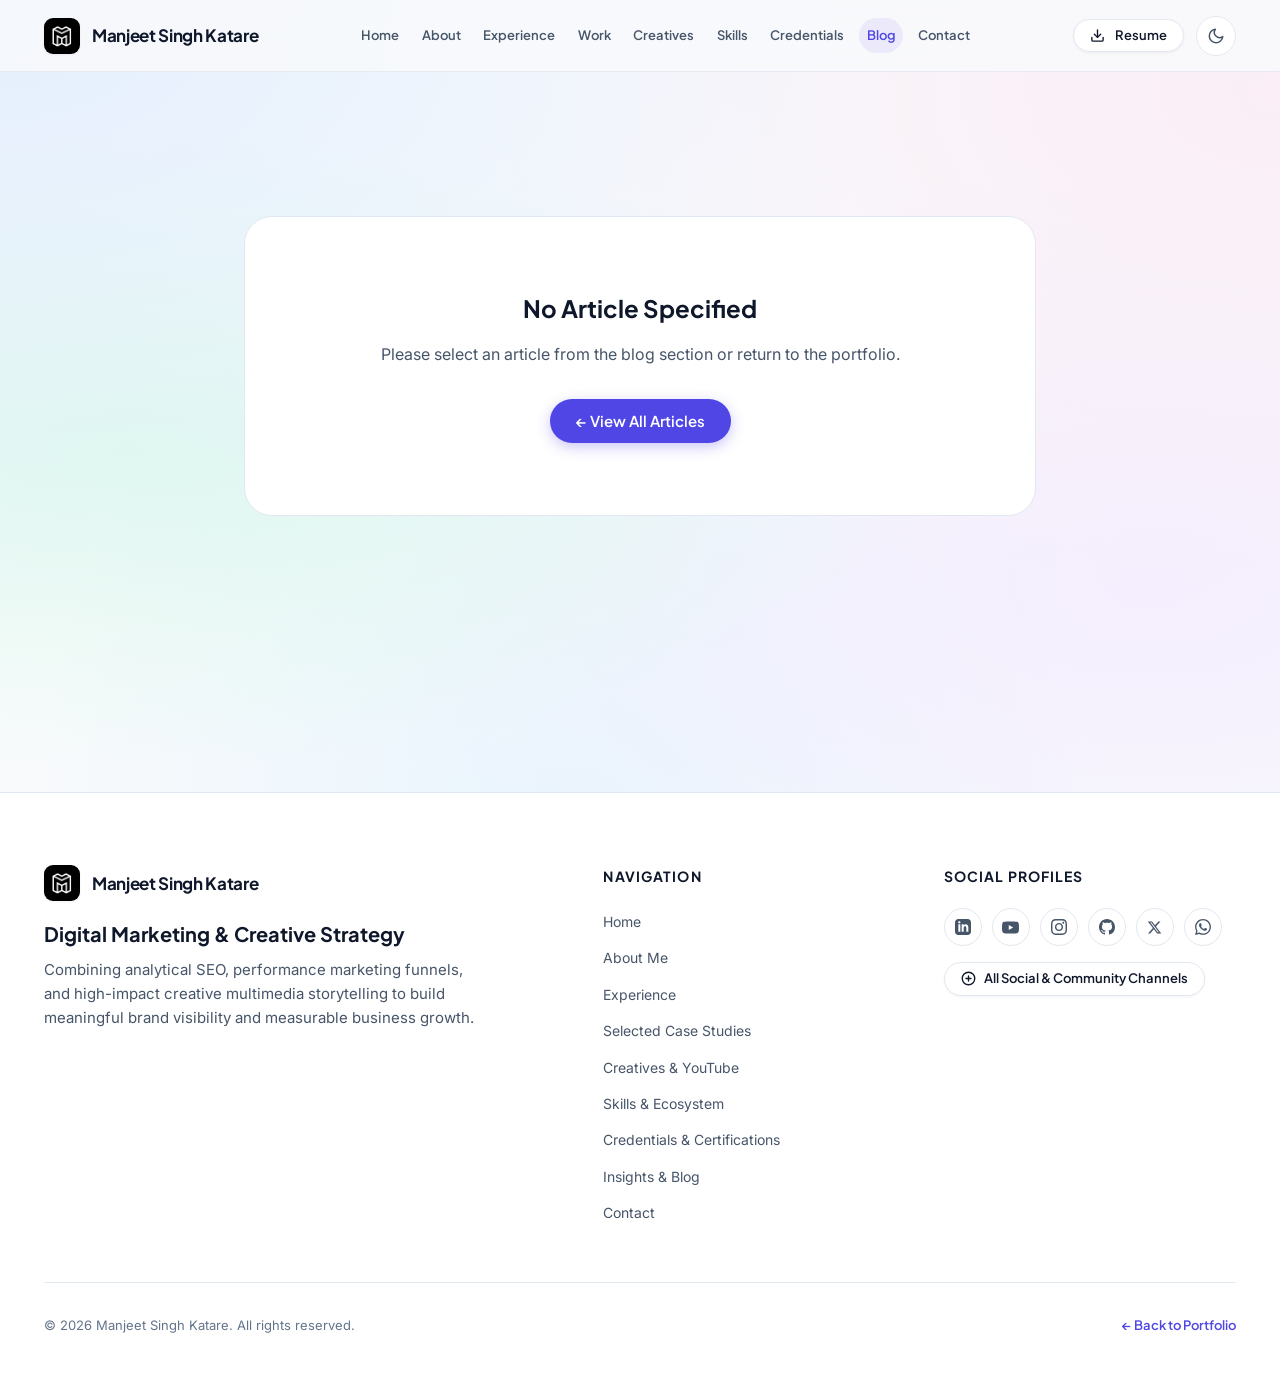
==== commit f925779f: "Website Live Now" ====
--- a/article.html
+++ b/article.html
@@ -36,6 +36,7 @@
 
   <!-- Stylesheet -->
   <link rel="stylesheet" href="css/styles.css">
+  <link rel="stylesheet" href="css/blog-interactive.css">
 
   <!-- Inline Script: Prevent Theme Flash -->
   <script>
@@ -358,7 +359,8 @@
     </div>
   </div>
 
-  <!-- JavaScript Engine -->
+  <!-- JavaScript Engine & Interactive Blog Enhancement System -->
+  <script src="js/blog-engine.js"></script>
   <script src="js/app.js"></script>
 </body>
 </html>
--- a/css/styles.css
+++ b/css/styles.css
@@ -1470,6 +1470,46 @@
   gap: 0.35rem;
 }
 
+.project-card-actions {
+  display: inline-flex;
+  align-items: center;
+  gap: 0.65rem;
+}
+
+.project-live-btn {
+  display: inline-flex;
+  align-items: center;
+  gap: 0.35rem;
+  padding: 0.25rem 0.65rem;
+  border-radius: var(--radius-full);
+  background: rgba(59, 130, 246, 0.1);
+  color: #2563eb;
+  font-family: var(--font-display);
+  font-size: 0.75rem;
+  font-weight: 700;
+  text-decoration: none;
+  border: 1px solid rgba(59, 130, 246, 0.3);
+  transition: transform var(--transition-fast), background var(--transition-fast), color var(--transition-fast), box-shadow var(--transition-fast);
+}
+
+.project-live-btn:hover {
+  background: #2563eb;
+  color: #ffffff;
+  transform: translateY(-1px);
+  box-shadow: 0 4px 12px rgba(37, 99, 235, 0.3);
+}
+
+[data-theme="dark"] .project-live-btn {
+  background: rgba(96, 165, 250, 0.15);
+  color: #93c5fd;
+  border-color: rgba(96, 165, 250, 0.35);
+}
+
+[data-theme="dark"] .project-live-btn:hover {
+  background: #3b82f6;
+  color: #ffffff;
+}
+
 /* --- Creative Work & YouTube Showcase --- */
 .creator-spotlight-card {
   padding: 2.5rem;
@@ -3977,3 +4017,163 @@
 @keyframes spin {
   to { transform: rotate(360deg); }
 }
+
+/* ==========================================================================
+   Featured Case Study Hero Banner (blog.html)
+   ========================================================================== */
+.featured-case-study-card {
+  margin-bottom: 4rem;
+  border-radius: var(--radius-2xl);
+  background: linear-gradient(135deg, var(--bg-surface) 0%, var(--bg-subtle) 100%);
+  border: 1px solid var(--border-subtle);
+  overflow: hidden;
+  box-shadow: var(--shadow-md);
+  transition: transform var(--transition-normal), border-color var(--transition-normal), box-shadow var(--transition-normal);
+}
+
+.featured-case-study-card:hover {
+  transform: translateY(-3px);
+  border-color: var(--accent-primary);
+  box-shadow: var(--shadow-xl);
+}
+
+.featured-case-study-grid {
+  display: grid;
+  grid-template-columns: 1.18fr 0.82fr;
+  align-items: stretch;
+}
+
+.featured-case-study-content {
+  padding: 3rem 2.5rem;
+  display: flex;
+  flex-direction: column;
+  justify-content: center;
+}
+
+.featured-badge-row {
+  display: flex;
+  align-items: center;
+  gap: 0.65rem;
+  margin-bottom: 0.85rem;
+}
+
+.featured-status-pill {
+  display: inline-flex;
+  align-items: center;
+  padding: 0.2rem 0.65rem;
+  border-radius: var(--radius-full);
+  background: rgba(16, 185, 129, 0.12);
+  color: #10b981;
+  font-size: 0.75rem;
+  font-weight: 700;
+  letter-spacing: 0.02em;
+}
+
+.featured-case-study-title {
+  font-family: var(--font-display);
+  font-size: clamp(1.5rem, 2.3vw, 2.15rem);
+  font-weight: 800;
+  line-height: 1.25;
+  margin: 0 0 1rem;
+  color: var(--text-primary);
+}
+
+.featured-case-study-title a {
+  color: inherit;
+  text-decoration: none;
+  transition: color var(--transition-fast);
+}
+
+.featured-case-study-card:hover .featured-case-study-title a {
+  color: var(--accent-primary);
+}
+
+.featured-case-study-desc {
+  color: var(--text-secondary);
+  font-size: 1rem;
+  line-height: 1.68;
+  margin: 0 0 1.75rem;
+}
+
+.featured-case-study-footer {
+  display: flex;
+  align-items: center;
+  justify-content: space-between;
+  flex-wrap: wrap;
+  gap: 1.25rem;
+  padding-top: 1.25rem;
+  border-top: 1px solid var(--border-subtle);
+}
+
+.featured-meta-info {
+  display: flex;
+  align-items: center;
+  gap: 0.65rem;
+  font-size: 0.875rem;
+  color: var(--text-muted);
+  flex-wrap: wrap;
+}
+
+.featured-case-study-media {
+  position: relative;
+  min-height: 320px;
+  overflow: hidden;
+  background-color: var(--bg-surface-elevated);
+}
+
+.featured-case-study-media img {
+  width: 100%;
+  height: 100%;
+  object-fit: cover;
+  display: block;
+  transition: transform var(--transition-slow);
+}
+
+.featured-case-study-card:hover .featured-case-study-media img {
+  transform: scale(1.04);
+}
+
+.featured-media-overlay {
+  position: absolute;
+  top: 1.25rem;
+  right: 1.25rem;
+  z-index: 2;
+}
+
+.featured-media-pill {
+  display: inline-flex;
+  padding: 0.35rem 0.85rem;
+  border-radius: var(--radius-full);
+  background: rgba(15, 23, 42, 0.75);
+  backdrop-filter: blur(8px);
+  -webkit-backdrop-filter: blur(8px);
+  color: #ffffff;
+  font-family: var(--font-display);
+  font-size: 0.75rem;
+  font-weight: 700;
+  letter-spacing: 0.04em;
+  border: 1px solid rgba(255, 255, 255, 0.2);
+}
+
+@media (max-width: 900px) {
+  .featured-case-study-grid {
+    grid-template-columns: 1fr;
+  }
+  .featured-case-study-media {
+    order: -1;
+    min-height: 240px;
+    max-height: 320px;
+  }
+  .featured-case-study-content {
+    padding: 2rem 1.5rem;
+  }
+}
+
+@media (max-width: 480px) {
+  .featured-case-study-content {
+    padding: 1.5rem 1.15rem;
+  }
+  .featured-case-study-title {
+    font-size: 1.4rem;
+  }
+}
--- a/css/blog-interactive.css
+++ b/css/blog-interactive.css
@@ -0,0 +1,1588 @@
+/* ==========================================================================
+   ADVANCED INTERACTIVE BLOG & ARTICLE ENGINE STYLES
+   Scoped strictly to Blog & Article Experience (Zero Side-Effects)
+   ========================================================================== */
+
+/* --------------------------------------------------------------------------
+   1. Reading Progress Bar (Fixed Top)
+   -------------------------------------------------------------------------- */
+#readingProgressBar {
+  position: fixed;
+  top: 0;
+  left: 0;
+  width: 0%;
+  height: 3.5px;
+  background: linear-gradient(90deg, var(--accent-primary) 0%, #06b6d4 50%, #10b981 100%);
+  z-index: 10000;
+  pointer-events: none;
+  transition: width 0.08s ease-out;
+  box-shadow: 0 0 10px rgba(79, 70, 229, 0.45);
+}
+
+/* --------------------------------------------------------------------------
+   2. Article Layout — Single Centered Editorial Column (Reference-Accurate)
+   Article: max 860px centered. No sidebars. No grid. TOC inline above content.
+   -------------------------------------------------------------------------- */
+
+/* Article page outer wrapper — used by article.html container */
+.article-page-container {
+  max-width: 860px;
+  margin: 0 auto;
+  padding: 0 1.5rem 5rem;
+}
+
+/* Back navigation */
+.article-back-nav {
+  padding: 1.5rem 0 0.5rem;
+}
+
+/* Article header block */
+.article-header {
+  margin-bottom: 2rem;
+}
+
+.article-meta-row {
+  display: flex;
+  align-items: center;
+  flex-wrap: wrap;
+  gap: 0.5rem;
+  font-size: 0.875rem;
+  color: var(--text-muted);
+  margin-bottom: 1rem;
+}
+
+.article-category-badge {
+  background: var(--accent-light);
+  color: var(--accent-primary);
+  font-weight: 700;
+  font-size: 0.775rem;
+  padding: 0.25rem 0.65rem;
+  border-radius: var(--radius-full);
+  text-transform: uppercase;
+  letter-spacing: 0.04em;
+}
+
+.article-main-title {
+  font-family: var(--font-display);
+  font-size: clamp(1.75rem, 4vw, 2.75rem);
+  font-weight: 800;
+  line-height: 1.2;
+  letter-spacing: -0.025em;
+  color: var(--text-primary);
+  margin: 0 0 1.5rem;
+}
+
+.article-author-card {
+  display: none !important;
+}
+
+.article-author-avatar {
+  width: 44px;
+  height: 44px;
+  border-radius: 50%;
+  object-fit: cover;
+  flex-shrink: 0;
+  border: 2px solid var(--border-subtle);
+}
+
+.article-author-name {
+  font-family: var(--font-display);
+  font-weight: 700;
+  font-size: 0.9rem;
+  color: var(--text-primary);
+}
+
+.article-author-role {
+  font-size: 0.8rem;
+  color: var(--text-muted);
+  margin-top: 0.1rem;
+}
+
+/* Featured image */
+.article-featured-media {
+  margin-bottom: 2.5rem;
+  border-radius: var(--radius-xl);
+  overflow: hidden;
+  box-shadow: var(--shadow-card);
+}
+
+.article-featured-media img {
+  width: 100%;
+  aspect-ratio: 16/9;
+  object-fit: cover;
+  display: block;
+}
+
+/* Bottom action buttons */
+.article-bottom-actions {
+  display: flex;
+  gap: 1rem;
+  flex-wrap: wrap;
+  margin: 2rem 0 1rem;
+}
+
+/* --------------------------------------------------------------------------
+   LEGACY SIDEBAR CLASSES (kept for safety — no longer used in HTML)
+   -------------------------------------------------------------------------- */
+.article-layout-wrapper { /* deactivated — single col now */ }
+.article-main-column { min-width: 0; }
+.article-sidebar-column { display: none !important; }
+.toc-card { display: none !important; }
+
+/* --------------------------------------------------------------------------
+   3. Inline Table of Contents Box (Above Article — NON-STICKY, Scrolls Away)
+   Exactly like reference blog: boxed, full-width, disappears on scroll.
+   -------------------------------------------------------------------------- */
+.article-toc-inline {
+  background: var(--bg-surface);
+  border: 1px solid var(--border-subtle);
+  border-radius: var(--radius-lg);
+  padding: 1.25rem 1.5rem;
+  margin: 0 0 2.75rem;
+  box-shadow: var(--shadow-sm);
+  transition: border-color 0.2s ease;
+}
+
+.article-toc-inline:hover {
+  border-color: var(--border-hover);
+}
+
+.toc-inline-header {
+  display: flex;
+  align-items: center;
+  justify-content: space-between;
+  cursor: pointer;
+  user-select: none;
+  padding-bottom: 0.85rem;
+  border-bottom: 1px solid var(--border-subtle);
+  margin-bottom: 0.9rem;
+}
+
+.toc-inline-header-title {
+  display: flex;
+  align-items: center;
+  gap: 0.6rem;
+  font-family: var(--font-display);
+  font-weight: 700;
+  font-size: 0.9375rem;
+  color: var(--text-primary);
+}
+
+.toc-inline-header-title svg {
+  color: var(--accent-primary);
+  flex-shrink: 0;
+}
+
+.toc-inline-toggle-btn {
+  background: transparent;
+  border: none;
+  color: var(--text-muted);
+  cursor: pointer;
+  display: flex;
+  align-items: center;
+  justify-content: center;
+  padding: 0.3rem;
+  border-radius: var(--radius-sm);
+  transition: transform 0.25s ease, color 0.2s ease;
+  min-width: 28px;
+  min-height: 28px;
+}
+
+.toc-inline-toggle-btn:hover {
+  color: var(--text-primary);
+  background: var(--bg-surface-elevated);
+}
+
+.article-toc-inline.is-collapsed .toc-inline-toggle-btn {
+  transform: rotate(-90deg);
+}
+
+.article-toc-inline.is-collapsed .toc-inline-body {
+  display: none;
+}
+
+/* TOC body — the list lives here */
+.toc-inline-body {
+  animation: tocFadeIn 0.2s ease-out;
+}
+
+@keyframes tocFadeIn {
+  from { opacity: 0; transform: translateY(-4px); }
+  to   { opacity: 1; transform: translateY(0); }
+}
+
+/* Re-use existing .toc-list, .toc-item, .toc-link styles — they still apply */
+
+.toc-list {
+  list-style: none;
+  padding: 0;
+  margin: 0;
+  display: flex;
+  flex-direction: column;
+  gap: 0.25rem;
+}
+
+.toc-item {
+  position: relative;
+}
+
+.toc-link {
+  display: block;
+  font-size: 0.84rem;
+  line-height: 1.45;
+  color: var(--text-secondary);
+  text-decoration: none;
+  padding: 0.35rem 0.6rem;
+  border-radius: var(--radius-sm);
+  border-left: 2.5px solid transparent;
+  transition: all 0.2s ease;
+}
+
+.toc-link:hover {
+  color: var(--accent-primary);
+  background: var(--accent-light);
+  border-left-color: var(--accent-primary);
+}
+
+.toc-link.is-active {
+  color: var(--accent-primary);
+  font-weight: 600;
+  background: var(--accent-light);
+  border-left-color: var(--accent-primary);
+}
+
+.toc-item.level-3 .toc-link {
+  padding-left: 1.25rem;
+  font-size: 0.8rem;
+  color: var(--text-muted);
+}
+
+.toc-item.level-3 .toc-link.is-active {
+  color: var(--accent-primary);
+}
+
+/* --------------------------------------------------------------------------
+   4. Executive Key Takeaways / TL;DR Box
+   -------------------------------------------------------------------------- */
+.article-takeaways-box {
+  background: linear-gradient(135deg, rgba(79, 70, 229, 0.05) 0%, rgba(6, 182, 212, 0.05) 100%);
+  border: 1px solid var(--accent-border);
+  border-radius: var(--radius-lg);
+  padding: 1.5rem;
+  margin: 2rem 0;
+  position: relative;
+}
+
+.takeaways-header {
+  display: flex;
+  align-items: center;
+  gap: 0.75rem;
+  margin-bottom: 0.85rem;
+}
+
+.takeaways-icon-badge {
+  width: 32px;
+  height: 32px;
+  border-radius: var(--radius-md);
+  background: var(--accent-primary);
+  color: #ffffff;
+  display: flex;
+  align-items: center;
+  justify-content: center;
+  flex-shrink: 0;
+}
+
+.takeaways-title {
+  font-family: var(--font-display);
+  font-weight: 700;
+  font-size: 1.05rem;
+  color: var(--text-primary);
+  margin: 0;
+}
+
+.takeaways-list {
+  list-style: none;
+  padding: 0;
+  margin: 0;
+  display: flex;
+  flex-direction: column;
+  gap: 0.6rem;
+}
+
+.takeaways-list li {
+  position: relative;
+  padding-left: 1.6rem;
+  font-size: 0.95rem;
+  color: var(--text-secondary);
+  line-height: 1.55;
+  margin-bottom: 0;
+}
+
+.takeaways-list li::before {
+  content: '✓';
+  position: absolute;
+  left: 0;
+  top: 0;
+  color: var(--accent-green);
+  font-weight: 800;
+}
+
+/* --------------------------------------------------------------------------
+   5. Interactive Clickable Topics (Tabbed Switcher Mode)
+   -------------------------------------------------------------------------- */
+.topic-tabs-container {
+  margin: 2.25rem 0;
+  border: 1px solid var(--border-subtle);
+  border-radius: var(--radius-xl);
+  background: var(--bg-surface);
+  overflow: hidden;
+  box-shadow: var(--shadow-sm);
+}
+
+.topic-tabs-nav {
+  display: flex;
+  background: var(--bg-surface-elevated);
+  border-bottom: 1px solid var(--border-subtle);
+  overflow-x: auto;
+  scrollbar-width: none;
+  padding: 0.5rem;
+  gap: 0.5rem;
+}
+
+.topic-tabs-nav::-webkit-scrollbar {
+  display: none;
+}
+
+.topic-tab-btn {
+  display: inline-flex;
+  align-items: center;
+  gap: 0.5rem;
+  padding: 0.65rem 1.15rem;
+  border-radius: var(--radius-md);
+  background: transparent;
+  border: 1px solid transparent;
+  color: var(--text-secondary);
+  font-family: var(--font-display);
+  font-size: 0.875rem;
+  font-weight: 600;
+  cursor: pointer;
+  white-space: nowrap;
+  transition: all 0.2s ease;
+}
+
+.topic-tab-btn:hover {
+  color: var(--text-primary);
+  background: rgba(79, 70, 229, 0.05);
+}
+
+.topic-tab-btn.is-active {
+  background: var(--bg-surface);
+  color: var(--accent-primary);
+  border-color: var(--border-subtle);
+  box-shadow: var(--shadow-sm);
+}
+
+.topic-tab-panels {
+  padding: 1.75rem;
+}
+
+.topic-tab-panel {
+  display: none;
+  animation: topicFadeIn 0.3s cubic-bezier(0.16, 1, 0.3, 1);
+}
+
+.topic-tab-panel.is-active {
+  display: block;
+}
+
+@keyframes topicFadeIn {
+  from {
+    opacity: 0;
+    transform: translateY(6px);
+  }
+  to {
+    opacity: 1;
+    transform: translateY(0);
+  }
+}
+
+/* --------------------------------------------------------------------------
+   6. Interactive Accordion Topics & Native Details/Summary Enhancer
+   -------------------------------------------------------------------------- */
+.accordion-group {
+  display: flex;
+  flex-direction: column;
+  gap: 0.85rem;
+  margin: 2rem 0;
+}
+
+.interactive-accordion-item,
+details.wp-block-details {
+  border: 1px solid var(--border-subtle);
+  border-radius: var(--radius-lg);
+  background: var(--bg-surface);
+  overflow: hidden;
+  transition: border-color 0.2s ease, box-shadow 0.2s ease;
+  margin-bottom: 0.85rem;
+}
+
+.interactive-accordion-item:hover,
+details.wp-block-details:hover {
+  border-color: var(--border-hover);
+}
+
+.interactive-accordion-item[open],
+details.wp-block-details[open] {
+  border-color: var(--accent-border);
+  box-shadow: var(--shadow-sm);
+}
+
+.accordion-trigger,
+details.wp-block-details summary {
+  display: flex;
+  align-items: center;
+  justify-content: space-between;
+  padding: 1.15rem 1.4rem;
+  font-family: var(--font-display);
+  font-weight: 700;
+  font-size: 1.05rem;
+  color: var(--text-primary);
+  background: var(--bg-surface);
+  cursor: pointer;
+  user-select: none;
+  list-style: none;
+  transition: background 0.2s ease;
+}
+
+.accordion-trigger::-webkit-details-marker,
+details.wp-block-details summary::-webkit-details-marker {
+  display: none;
+}
+
+.accordion-trigger:hover,
+details.wp-block-details summary:hover {
+  background: var(--bg-surface-elevated);
+}
+
+.accordion-title-wrap {
+  display: flex;
+  align-items: center;
+  gap: 0.75rem;
+}
+
+.accordion-pill-tag {
+  display: inline-block;
+  font-size: 0.75rem;
+  padding: 0.2rem 0.55rem;
+  border-radius: var(--radius-full);
+  background: var(--accent-light);
+  color: var(--accent-primary);
+  font-weight: 700;
+  text-transform: uppercase;
+  letter-spacing: 0.04em;
+}
+
+.accordion-icon {
+  width: 20px;
+  height: 20px;
+  color: var(--text-muted);
+  transition: transform 0.25s ease, color 0.2s ease;
+  flex-shrink: 0;
+}
+
+.interactive-accordion-item[open] .accordion-icon,
+details.wp-block-details[open] summary .accordion-icon,
+details.wp-block-details[open] > summary::after {
+  transform: rotate(180deg);
+  color: var(--accent-primary);
+}
+
+.accordion-body,
+details.wp-block-details > :not(summary) {
+  padding: 0.5rem 1.4rem 1.4rem 1.4rem;
+  color: var(--text-secondary);
+  line-height: 1.75;
+  border-top: 1px solid var(--border-subtle);
+  animation: accordionSlideDown 0.25s ease-out;
+}
+
+@keyframes accordionSlideDown {
+  from {
+    opacity: 0;
+    transform: translateY(-4px);
+  }
+  to {
+    opacity: 1;
+    transform: translateY(0);
+  }
+}
+
+/* --------------------------------------------------------------------------
+   7. Smart Software & External Tool Auto-Linker with Authentic SVG Brand Logos
+   Sleek inline links: zero chunky card boxes, seamless reading flow
+   -------------------------------------------------------------------------- */
+.tool-link,
+.brand-tool-link {
+  display: inline-flex;
+  align-items: center;
+  gap: 4px;
+  background: transparent !important;
+  border: none !important;
+  padding: 0 1px !important;
+  margin: 0 !important;
+  font-size: inherit !important;
+  font-weight: 600 !important;
+  color: var(--accent-primary) !important;
+  text-decoration: underline !important;
+  text-underline-offset: 3px;
+  text-decoration-thickness: 1.5px;
+  transition: color 0.15s ease, opacity 0.15s ease;
+  vertical-align: baseline;
+  box-shadow: none !important;
+}
+
+.tool-link:hover,
+.brand-tool-link:hover {
+  background: transparent !important;
+  border: none !important;
+  color: #38bdf8 !important;
+  text-decoration: underline !important;
+  transform: none !important;
+  box-shadow: none !important;
+}
+
+.brand-svg-logo {
+  display: inline-block;
+  vertical-align: -2px;
+  width: 14px;
+  height: 14px;
+  object-fit: contain;
+  flex-shrink: 0;
+  border-radius: 2px;
+}
+
+.tool-link-icon {
+  display: none !important;
+}
+
+/* --------------------------------------------------------------------------
+   7b. Desktop Typography & Reading Experience (Optimal Line Length & Pacing)
+   -------------------------------------------------------------------------- */
+.article-content {
+  max-width: 780px;
+  font-family: var(--font-body);
+  font-size: 1.125rem;
+  line-height: 1.85;
+  color: var(--text-secondary);
+}
+
+.article-content p {
+  margin-bottom: 1.85rem;
+}
+
+.article-content h2 {
+  font-size: 1.75rem;
+  margin-top: 3.25rem;
+  margin-bottom: 1.25rem;
+  letter-spacing: -0.02em;
+  line-height: 1.3;
+}
+
+.article-content h3 {
+  font-size: 1.35rem;
+  margin-top: 2.25rem;
+  margin-bottom: 1rem;
+  line-height: 1.35;
+}
+
+/* --------------------------------------------------------------------------
+   8. Expandable & Responsive Interactive Data Tables
+   -------------------------------------------------------------------------- */
+.table-interactive-wrapper {
+  margin: 2.25rem 0;
+  border: 1px solid var(--border-subtle);
+  border-radius: var(--radius-lg);
+  background: var(--bg-surface);
+  box-shadow: var(--shadow-sm);
+  overflow: hidden;
+}
+
+.table-header-toolbar {
+  display: flex;
+  align-items: center;
+  justify-content: space-between;
+  padding: 0.75rem 1.25rem;
+  background: var(--bg-surface-elevated);
+  border-bottom: 1px solid var(--border-subtle);
+  font-size: 0.8125rem;
+  color: var(--text-muted);
+}
+
+.table-title-hint {
+  display: flex;
+  align-items: center;
+  gap: 0.5rem;
+  font-weight: 600;
+  color: var(--text-secondary);
+}
+
+.table-expand-toggle {
+  background: transparent;
+  border: 1px solid var(--border-subtle);
+  color: var(--text-secondary);
+  font-size: 0.75rem;
+  font-weight: 600;
+  padding: 0.25rem 0.65rem;
+  border-radius: var(--radius-sm);
+  cursor: pointer;
+  display: inline-flex;
+  align-items: center;
+  gap: 0.35rem;
+  transition: all 0.2s ease;
+}
+
+.table-expand-toggle:hover {
+  background: var(--bg-surface);
+  color: var(--accent-primary);
+  border-color: var(--accent-border);
+}
+
+.table-scroll-container {
+  overflow-x: auto;
+  max-width: 100%;
+  scrollbar-width: thin;
+  scrollbar-color: var(--border-subtle) transparent;
+}
+
+.table-interactive-wrapper table {
+  width: 100%;
+  border-collapse: collapse;
+  font-size: 0.9375rem;
+  text-align: left;
+}
+
+.table-interactive-wrapper th {
+  background: var(--bg-surface-elevated);
+  padding: 0.9rem 1.15rem;
+  font-family: var(--font-display);
+  font-weight: 700;
+  font-size: 0.875rem;
+  color: var(--text-primary);
+  border-bottom: 2px solid var(--border-subtle);
+  white-space: nowrap;
+}
+
+.table-interactive-wrapper td {
+  padding: 0.85rem 1.15rem;
+  color: var(--text-secondary);
+  border-bottom: 1px solid var(--border-subtle);
+  line-height: 1.5;
+}
+
+.table-interactive-wrapper tr:last-child td {
+  border-bottom: none;
+}
+
+.table-interactive-wrapper tr:hover td {
+  background: var(--bg-surface-elevated);
+}
+
+/* --------------------------------------------------------------------------
+   9. Social Share & Article Interaction Suite
+   -------------------------------------------------------------------------- */
+.article-interaction-bar {
+  display: flex;
+  align-items: center;
+  justify-content: space-between;
+  flex-wrap: wrap;
+  gap: 1.25rem;
+  padding: 1.25rem 0;
+  margin: 2.5rem 0 1.5rem;
+  border-top: 1px solid var(--border-subtle);
+  border-bottom: 1px solid var(--border-subtle);
+}
+
+.share-group {
+  display: flex;
+  align-items: center;
+  gap: 0.6rem;
+  flex-wrap: wrap;
+}
+
+.share-label {
+  font-size: 0.85rem;
+  font-weight: 700;
+  color: var(--text-muted);
+  text-transform: uppercase;
+  letter-spacing: 0.05em;
+  margin-right: 0.25rem;
+}
+
+.share-btn {
+  display: inline-flex;
+  align-items: center;
+  justify-content: center;
+  width: 36px;
+  height: 36px;
+  border-radius: 50%;
+  border: 1px solid var(--border-subtle);
+  background: var(--bg-surface);
+  color: var(--text-secondary);
+  cursor: pointer;
+  transition: all 0.2s ease;
+  text-decoration: none;
+}
+
+.share-btn:hover {
+  transform: translateY(-2px);
+  box-shadow: var(--shadow-sm);
+}
+
+.share-btn.share-linkedin:hover {
+  background: #0a66c2;
+  color: #ffffff;
+  border-color: #0a66c2;
+}
+
+.share-btn.share-twitter:hover {
+  background: #1da1f2;
+  color: #ffffff;
+  border-color: #1da1f2;
+}
+
+.share-btn.share-whatsapp:hover {
+  background: #25d366;
+  color: #ffffff;
+  border-color: #25d366;
+}
+
+.share-btn.share-copy:hover {
+  background: var(--accent-primary);
+  color: #ffffff;
+  border-color: var(--accent-primary);
+}
+
+/* Toast Notification */
+.blog-toast {
+  position: fixed;
+  bottom: 2rem;
+  left: 50%;
+  transform: translateX(-50%) translateY(20px);
+  background: var(--text-primary);
+  color: var(--text-inverse);
+  padding: 0.75rem 1.4rem;
+  border-radius: var(--radius-full);
+  font-size: 0.875rem;
+  font-weight: 600;
+  box-shadow: var(--shadow-card);
+  opacity: 0;
+  pointer-events: none;
+  transition: all 0.3s cubic-bezier(0.16, 1, 0.3, 1);
+  z-index: 10001;
+  display: flex;
+  align-items: center;
+  gap: 0.5rem;
+}
+
+.blog-toast.show {
+  opacity: 1;
+  transform: translateX(-50%) translateY(0);
+}
+
+/* --------------------------------------------------------------------------
+   10. Floating "Back to Top" Action Button (FAB)
+   -------------------------------------------------------------------------- */
+.back-to-top-fab {
+  position: fixed;
+  bottom: 2rem;
+  right: 2rem;
+  width: 48px;
+  height: 48px;
+  border-radius: 50%;
+  background: var(--bg-surface);
+  border: 1px solid var(--border-subtle);
+  color: var(--text-primary);
+  display: flex;
+  align-items: center;
+  justify-content: center;
+  cursor: pointer;
+  box-shadow: var(--shadow-card);
+  opacity: 0;
+  visibility: hidden;
+  transform: translateY(12px) scale(0.9);
+  transition: all 0.25s cubic-bezier(0.16, 1, 0.3, 1);
+  z-index: 999;
+}
+
+.back-to-top-fab.is-visible {
+  opacity: 1;
+  visibility: visible;
+  transform: translateY(0) scale(1);
+}
+
+.back-to-top-fab:hover {
+  border-color: var(--accent-primary);
+  color: var(--accent-primary);
+  transform: translateY(-3px) scale(1.05);
+  box-shadow: var(--shadow-card-hover);
+}
+
+.back-to-top-fab svg.progress-ring {
+  position: absolute;
+  top: 0;
+  left: 0;
+  width: 48px;
+  height: 48px;
+  transform: rotate(-90deg);
+  pointer-events: none;
+}
+
+.progress-ring-circle {
+  stroke: var(--accent-primary);
+  stroke-width: 2.5;
+  fill: transparent;
+  stroke-dasharray: 138.2;
+  stroke-dashoffset: 138.2;
+  transition: stroke-dashoffset 0.1s linear;
+}
+
+/* --------------------------------------------------------------------------
+   11. Related Articles Section (Bottom of Article)
+   -------------------------------------------------------------------------- */
+.related-articles-section {
+  margin-top: 4.5rem;
+  padding-top: 3rem;
+  border-top: 2px dashed var(--border-subtle);
+}
+
+.related-section-header {
+  display: flex;
+  align-items: center;
+  justify-content: space-between;
+  margin-bottom: 2rem;
+  flex-wrap: wrap;
+  gap: 1rem;
+}
+
+.related-section-title {
+  font-family: var(--font-display);
+  font-size: 1.5rem;
+  font-weight: 800;
+  color: var(--text-primary);
+  margin: 0;
+}
+
+.related-grid {
+  display: grid;
+  grid-template-columns: repeat(2, 1fr);
+  gap: 1.75rem;
+}
+
+@media (max-width: 680px) {
+  .related-grid {
+    grid-template-columns: 1fr;
+  }
+}
+
+/* --------------------------------------------------------------------------
+   12. Blog Listing Category Filter & Search Pills (for blog.html)
+   -------------------------------------------------------------------------- */
+.blog-filter-bar {
+  display: flex;
+  align-items: center;
+  justify-content: space-between;
+  gap: 1.25rem;
+  flex-wrap: wrap;
+  margin-bottom: 2.5rem;
+  padding: 1rem 1.25rem;
+  background: var(--bg-surface);
+  border: 1px solid var(--border-subtle);
+  border-radius: var(--radius-xl);
+  box-shadow: var(--shadow-sm);
+}
+
+.blog-category-pills {
+  display: flex;
+  align-items: center;
+  gap: 0.5rem;
+  flex-wrap: wrap;
+}
+
+.blog-filter-pill {
+  padding: 0.45rem 0.95rem;
+  border-radius: var(--radius-full);
+  background: var(--bg-surface-elevated);
+  border: 1px solid transparent;
+  color: var(--text-secondary);
+  font-size: 0.8125rem;
+  font-weight: 600;
+  cursor: pointer;
+  transition: all 0.2s ease;
+}
+
+.blog-filter-pill:hover {
+  color: var(--text-primary);
+  border-color: var(--border-hover);
+}
+
+.blog-filter-pill.is-active {
+  background: var(--accent-primary);
+  color: #ffffff;
+}
+
+.blog-search-box {
+  position: relative;
+  min-width: 240px;
+}
+
+.blog-search-input {
+  width: 100%;
+  padding: 0.5rem 1rem 0.5rem 2.25rem;
+  border-radius: var(--radius-full);
+  border: 1px solid var(--border-subtle);
+  background: var(--bg-page);
+  color: var(--text-primary);
+  font-size: 0.875rem;
+  outline: none;
+  transition: border-color 0.2s ease;
+}
+
+.blog-search-input:focus {
+  border-color: var(--accent-primary);
+}
+
+.blog-search-icon {
+  position: absolute;
+  left: 0.85rem;
+  top: 50%;
+  transform: translateY(-50%);
+  color: var(--text-muted);
+  pointer-events: none;
+}
+
+/* --------------------------------------------------------------------------
+   10. Responsive Video Embeds (16:9 Aspect Ratio)
+   -------------------------------------------------------------------------- */
+.article-video-embed {
+  position: relative;
+  width: 100%;
+  padding-bottom: 56.25%;
+  height: 0;
+  margin: 2rem 0 1.5rem;
+  border-radius: var(--radius-lg, 16px);
+  overflow: hidden;
+  box-shadow: 0 12px 36px rgba(0, 0, 0, 0.35);
+  border: 1px solid var(--border-subtle, rgba(255, 255, 255, 0.08));
+  background: #000;
+}
+
+.article-video-embed iframe {
+  position: absolute;
+  top: 0;
+  left: 0;
+  width: 100%;
+  height: 100%;
+  border: 0;
+}
+
+
+/* --------------------------------------------------------------------------
+   11. Glassmorphic Tree Architecture & Gloss Console (Custom Refined Edition)
+   -------------------------------------------------------------------------- */
+.tree-architecture-wrapper {
+  width: 100%;
+  margin: 3.5rem 0 4rem;
+  position: relative;
+}
+
+/* Strict specificity resets against global .article-content styles */
+.article-content .tree-architecture-wrapper h4,
+.article-content .tree-console-name,
+.article-content .tree-node-text h4,
+.tree-architecture-wrapper h4,
+.tree-console-name,
+.tree-node-text h4 {
+  font-family: var(--font-display) !important;
+  color: var(--text-primary) !important;
+  margin: 0 !important;
+  margin-top: 0 !important;
+  margin-bottom: 0 !important;
+  padding: 0 !important;
+  line-height: 1.25 !important;
+}
+
+.article-content .tree-architecture-wrapper h5,
+.tree-architecture-wrapper h5,
+.tree-console-section h5 {
+  font-family: var(--font-display) !important;
+  margin: 0 !important;
+  margin-top: 0 !important;
+  margin-bottom: 0.45rem !important;
+  padding: 0 !important;
+  line-height: 1.3 !important;
+}
+
+.article-content .tree-architecture-wrapper p,
+.tree-architecture-wrapper p,
+.tree-console-section p {
+  margin: 0 !important;
+  margin-top: 0 !important;
+  margin-bottom: 0 !important;
+}
+
+.article-content .tree-architecture-wrapper button,
+.tree-architecture-wrapper button {
+  margin: 0 !important;
+}
+
+.tree-diagram-container {
+  display: flex;
+  flex-direction: column;
+  align-items: center;
+  margin-bottom: 2.25rem;
+  padding: 1.5rem 0 0;
+  position: relative;
+}
+
+/* Base Glassmorphic Card Style */
+.tree-node-card {
+  background: linear-gradient(135deg, rgba(255, 255, 255, 0.78) 0%, rgba(255, 255, 255, 0.48) 100%);
+  backdrop-filter: blur(18px) saturate(180%);
+  -webkit-backdrop-filter: blur(18px) saturate(180%);
+  border: 1px solid rgba(255, 255, 255, 0.75);
+  box-shadow: 0 8px 24px -4px rgba(15, 23, 42, 0.06), inset 0 1.5px 1px 0 rgba(255, 255, 255, 0.95);
+  border-radius: 14px;
+  display: flex;
+  align-items: center;
+  gap: 0.85rem;
+  padding: 0.9rem 1.35rem;
+  transition: all 0.28s cubic-bezier(0.16, 1, 0.3, 1);
+  box-sizing: border-box;
+}
+
+/* Parent Node (Top Centered Glass Slate) */
+.tree-parent-node {
+  background: linear-gradient(135deg, rgba(255, 255, 255, 0.88) 0%, rgba(255, 255, 255, 0.6) 100%);
+  backdrop-filter: blur(20px) saturate(190%);
+  -webkit-backdrop-filter: blur(20px) saturate(190%);
+  border: 1.5px solid rgba(255, 255, 255, 0.9);
+  padding: 1rem 2rem;
+  border-radius: 16px;
+  position: relative;
+  z-index: 2;
+  box-shadow: 0 14px 34px -6px rgba(79, 70, 229, 0.1), 0 4px 14px rgba(0, 0, 0, 0.03), inset 0 1.5px 2px rgba(255, 255, 255, 1);
+}
+
+.tree-node-logo-glow {
+  display: flex;
+  align-items: center;
+  justify-content: center;
+  width: 32px;
+  height: 32px;
+  flex-shrink: 0;
+  filter: drop-shadow(0 2px 6px rgba(0, 0, 0, 0.08));
+}
+
+.tree-logo-img {
+  width: 100%;
+  height: 100%;
+  object-fit: contain;
+  display: block;
+  border-radius: 5px;
+}
+
+.tree-node-text h4 {
+  color: var(--text-primary);
+  letter-spacing: -0.015em;
+  margin: 0 !important;
+  font-size: 1.15rem;
+  font-weight: 800;
+  line-height: 1.25 !important;
+}
+
+.tree-node-text span {
+  color: var(--text-muted);
+  text-transform: uppercase;
+  letter-spacing: 0.06em;
+  font-size: 0.72rem;
+  font-weight: 700;
+  display: block;
+  margin-top: 0.15rem;
+}
+
+/* Vertical Trunk Line (Glowing Frosted Stem) */
+.tree-vertical-trunk {
+  background: linear-gradient(to bottom, rgba(79, 70, 229, 0.3), rgba(79, 70, 229, 0.75));
+  width: 2px;
+  height: 38px;
+  position: relative;
+  box-shadow: 0 0 10px rgba(99, 102, 241, 0.25);
+}
+
+.tree-vertical-trunk::after {
+  content: "";
+  background: linear-gradient(135deg, #6366f1, #4f46e5);
+  border: 2px solid #ffffff;
+  border-radius: 50%;
+  width: 10px;
+  height: 10px;
+  position: absolute;
+  bottom: 0;
+  left: 50%;
+  transform: translate(-50%, 50%);
+  z-index: 2;
+  box-shadow: 0 0 12px rgba(99, 102, 241, 0.6);
+}
+
+/* Children Grid */
+.tree-children-grid {
+  width: 100%;
+  padding-top: 38px;
+  display: grid;
+  position: relative;
+  gap: 0.85rem;
+  box-sizing: border-box;
+  align-items: stretch;
+}
+
+/* 4 Columns (8 items: 2 rows of 4) */
+.tree-children-grid.cols-4 {
+  grid-template-columns: repeat(4, 1fr);
+}
+.tree-children-grid.cols-4::before {
+  content: "";
+  background: linear-gradient(90deg, rgba(79, 70, 229, 0.2) 0%, rgba(79, 70, 229, 0.7) 50%, rgba(79, 70, 229, 0.2) 100%);
+  height: 2px;
+  position: absolute;
+  top: 0;
+  left: 12.5%;
+  right: 12.5%;
+  box-shadow: 0 0 8px rgba(99, 102, 241, 0.25);
+}
+
+/* 5 Columns (5 items: 1 row of 5 on desktop) */
+.tree-children-grid.cols-5 {
+  grid-template-columns: repeat(5, 1fr);
+  gap: 0.75rem;
+}
+.tree-children-grid.cols-5::before {
+  content: "";
+  background: linear-gradient(90deg, rgba(79, 70, 229, 0.2) 0%, rgba(79, 70, 229, 0.7) 50%, rgba(79, 70, 229, 0.2) 100%);
+  height: 2px;
+  position: absolute;
+  top: 0;
+  left: 10%;
+  right: 10%;
+  box-shadow: 0 0 8px rgba(99, 102, 241, 0.25);
+}
+
+/* 3 Columns (3 items stay balanced in 1 row across desktop and tablet) */
+.tree-children-grid.cols-3 {
+  grid-template-columns: repeat(3, 1fr) !important;
+  gap: 0.85rem;
+}
+.tree-children-grid.cols-3::before {
+  content: "";
+  background: linear-gradient(90deg, rgba(79, 70, 229, 0.2) 0%, rgba(79, 70, 229, 0.7) 50%, rgba(79, 70, 229, 0.2) 100%);
+  height: 2px;
+  position: absolute;
+  top: 0;
+  left: 16.66%;
+  right: 16.66%;
+  box-shadow: 0 0 8px rgba(99, 102, 241, 0.25);
+}
+
+/* Child Flashcard Buttons (Frosted Gloss Shape) */
+.tree-child-node {
+  cursor: pointer;
+  background: linear-gradient(135deg, rgba(255, 255, 255, 0.76) 0%, rgba(255, 255, 255, 0.44) 100%);
+  backdrop-filter: blur(16px) saturate(180%);
+  -webkit-backdrop-filter: blur(16px) saturate(180%);
+  border: 1px solid rgba(255, 255, 255, 0.75);
+  box-shadow: 0 8px 24px -4px rgba(15, 23, 42, 0.05), inset 0 1.5px 1px 0 rgba(255, 255, 255, 0.9);
+  outline: none;
+  display: flex !important;
+  flex-direction: column !important;
+  justify-content: center !important;
+  align-items: center !important;
+  min-height: 96px;
+  height: 100% !important;
+  padding: 0.85rem 0.65rem;
+  position: relative;
+  font-family: inherit;
+  width: 100%;
+  border-radius: 14px;
+  box-sizing: border-box;
+  margin: 0 !important;
+  transition: all 0.25s cubic-bezier(0.16, 1, 0.3, 1);
+}
+
+/* Connecting branch stem up to the horizontal bar */
+.tree-child-node::before {
+  content: "";
+  background: linear-gradient(to bottom, rgba(79, 70, 229, 0.5), rgba(79, 70, 229, 0.25));
+  width: 2px;
+  height: 38px;
+  transition: all 0.25s;
+  position: absolute;
+  top: -38px;
+  left: 50%;
+  transform: translateX(-50%);
+}
+
+.tree-children-grid.cols-4 .tree-child-node:nth-child(n+5)::before,
+.tree-children-grid.cols-3 .tree-child-node:nth-child(n+4)::before {
+  display: none;
+}
+
+.tree-child-header {
+  flex-direction: column;
+  align-items: center;
+  justify-content: center;
+  gap: 0.5rem;
+  width: 100%;
+  display: flex;
+}
+
+.tree-child-logo {
+  justify-content: center;
+  align-items: center;
+  width: 26px;
+  height: 26px;
+  transition: transform 0.25s cubic-bezier(0.16, 1, 0.3, 1);
+  display: flex;
+  flex-shrink: 0;
+  filter: drop-shadow(0 2px 4px rgba(0, 0, 0, 0.08));
+}
+
+.tree-child-name {
+  color: var(--text-muted);
+  text-align: center;
+  white-space: normal;
+  word-break: normal;
+  overflow-wrap: break-word;
+  font-size: 0.85rem;
+  font-weight: 700;
+  line-height: 1.25;
+  transition: color 0.25s;
+  width: 100%;
+  display: block;
+}
+
+/* Hover & Selected States */
+.tree-child-node:hover {
+  background: linear-gradient(135deg, rgba(255, 255, 255, 0.9) 0%, rgba(255, 255, 255, 0.62) 100%);
+  border-color: var(--brand-color);
+  box-shadow: 0 12px 28px -4px var(--brand-color-opacity, rgba(79, 70, 229, 0.22)), inset 0 1.5px 2px rgba(255, 255, 255, 1);
+  transform: translateY(-3px);
+}
+
+.tree-child-node:hover .tree-child-name {
+  color: var(--text-primary);
+}
+
+.tree-child-node:hover .tree-child-logo {
+  transform: scale(1.12);
+}
+
+.tree-child-node.is-active {
+  background: linear-gradient(135deg, rgba(255, 255, 255, 0.95) 0%, rgba(255, 255, 255, 0.75) 100%);
+  border-color: var(--brand-color);
+  box-shadow: 0 14px 34px -4px var(--brand-color-opacity, rgba(79, 70, 229, 0.28)), 0 0 0 1.5px var(--brand-color), inset 0 1.5px 2px rgba(255, 255, 255, 1);
+  transform: translateY(-2px);
+}
+
+.tree-child-node.is-active::before {
+  background: var(--brand-color);
+  box-shadow: 0 0 8px var(--brand-color);
+}
+
+.tree-child-node.is-active .tree-child-name {
+  color: var(--text-primary);
+  font-weight: 800;
+}
+
+.tree-child-node.is-active .tree-child-logo {
+  transform: scale(1.16);
+}
+
+/* Details Console Panel (Premium Frosted Glass Slate) */
+.tree-details-console {
+  background: linear-gradient(145deg, rgba(255, 255, 255, 0.86) 0%, rgba(255, 255, 255, 0.54) 100%);
+  backdrop-filter: blur(24px) saturate(190%);
+  -webkit-backdrop-filter: blur(24px) saturate(190%);
+  border: 1.5px solid var(--brand-color, rgba(79, 70, 229, 0.35));
+  box-shadow: 0 24px 60px -12px var(--brand-color-opacity, rgba(79, 70, 229, 0.2)), 0 8px 24px rgba(0, 0, 0, 0.03), inset 0 1.5px 2px rgba(255, 255, 255, 1);
+  border-radius: 20px;
+  padding: 2.35rem 2.5rem;
+  transition: all 0.35s cubic-bezier(0.16, 1, 0.3, 1);
+  position: relative;
+  box-sizing: border-box;
+  margin-top: 0.5rem;
+}
+
+.tree-console-panel {
+  display: none;
+}
+
+.tree-console-panel.is-active {
+  display: block;
+  animation: treeFadeIn 0.25s cubic-bezier(0.16, 1, 0.3, 1);
+}
+
+@keyframes treeFadeIn {
+  from {
+    opacity: 0;
+    transform: translateY(8px);
+  }
+  to {
+    opacity: 1;
+    transform: translateY(0);
+  }
+}
+
+.tree-console-header {
+  border-bottom: 1.5px solid rgba(0, 0, 0, 0.06);
+  flex-wrap: wrap;
+  justify-content: space-between;
+  align-items: center;
+  gap: 1rem;
+  margin-bottom: 1.75rem;
+  padding-bottom: 1.25rem;
+  display: flex !important;
+}
+
+.tree-console-brand {
+  align-items: center !important;
+  gap: 0.85rem;
+  display: flex !important;
+  margin: 0 !important;
+  padding: 0 !important;
+}
+
+.tree-console-logo {
+  width: 32px;
+  height: 32px;
+  display: flex !important;
+  align-items: center !important;
+  justify-content: center !important;
+  flex-shrink: 0;
+  margin: 0 !important;
+  filter: drop-shadow(0 2px 6px rgba(0, 0, 0, 0.08));
+}
+
+.tree-console-name {
+  color: var(--text-primary);
+  margin: 0 !important;
+  padding: 0 !important;
+  font-size: 1.5rem;
+  font-weight: 800;
+  letter-spacing: -0.015em;
+  line-height: 1.2 !important;
+  display: inline-flex !important;
+  align-items: center !important;
+}
+
+.tree-console-role {
+  text-transform: uppercase;
+  letter-spacing: 0.07em;
+  font-size: 0.8rem;
+  font-weight: 800;
+  display: inline-flex !important;
+  align-items: center !important;
+  margin: 0 !important;
+  padding: 0.35rem 0.85rem;
+  border-radius: 9999px;
+  background: var(--brand-color-opacity, rgba(79, 70, 229, 0.1));
+}
+
+.tree-console-content {
+  display: flex;
+  flex-direction: column;
+  gap: 1.5rem;
+}
+
+.tree-console-section h5 {
+  text-transform: uppercase;
+  letter-spacing: 0.07em;
+  color: var(--text-muted);
+  margin: 0 !important;
+  margin-bottom: 0.5rem !important;
+  font-size: 0.75rem;
+  font-weight: 800;
+  line-height: 1.3 !important;
+}
+
+.tree-console-section p {
+  color: var(--text-primary);
+  margin: 0 !important;
+  font-size: 1.05rem;
+  line-height: 1.65;
+}
+
+.tree-placements-list {
+  display: flex;
+  flex-wrap: wrap;
+  gap: 0.55rem;
+  margin-top: 0.45rem;
+}
+
+.tree-placement-tag {
+  background: rgba(255, 255, 255, 0.72);
+  backdrop-filter: blur(10px);
+  -webkit-backdrop-filter: blur(10px);
+  border: 1px solid rgba(255, 255, 255, 0.9);
+  box-shadow: 0 2px 8px rgba(0, 0, 0, 0.03), inset 0 1px 1px rgba(255, 255, 255, 0.95);
+  color: var(--text-primary);
+  border-radius: 8px;
+  padding: 0.35rem 0.85rem;
+  font-size: 0.825rem;
+  font-weight: 600;
+}
+
+.tree-use-case-text {
+  font-weight: 600;
+  color: var(--text-primary) !important;
+}
+
+.tree-ai-section {
+  background: linear-gradient(135deg, var(--brand-color-opacity, rgba(139, 92, 246, 0.1)) 0%, rgba(255, 255, 255, 0.45) 100%);
+  backdrop-filter: blur(14px);
+  -webkit-backdrop-filter: blur(14px);
+  border-left: 3.5px solid var(--brand-color, var(--accent-primary));
+  border-radius: 12px;
+  margin-top: 0.5rem;
+  padding: 1.25rem 1.4rem;
+  box-shadow: 0 6px 20px -4px rgba(0, 0, 0, 0.04), inset 0 1px 1px rgba(255, 255, 255, 0.8);
+}
+
+.tree-ai-section h5 {
+  margin: 0 !important;
+  margin-bottom: 0.35rem !important;
+  color: var(--brand-color, var(--accent-primary)) !important;
+  font-size: 0.75rem;
+  font-weight: 800;
+  text-transform: uppercase;
+  letter-spacing: 0.06em;
+}
+
+.tree-ai-text {
+  font-weight: 600;
+  color: var(--text-primary) !important;
+  margin: 0 !important;
+  font-size: 0.95rem;
+  line-height: 1.6;
+}
+
+/* Dark Theme Overrides for Frosted Dark Glass */
+[data-theme="dark"] .tree-node-card {
+  background: linear-gradient(135deg, rgba(24, 32, 52, 0.75) 0%, rgba(15, 21, 35, 0.52) 100%);
+  border: 1px solid rgba(255, 255, 255, 0.12);
+  box-shadow: 0 10px 30px rgba(0, 0, 0, 0.35), inset 0 1px 1px rgba(255, 255, 255, 0.12);
+}
+
+[data-theme="dark"] .tree-parent-node {
+  background: linear-gradient(135deg, rgba(28, 38, 62, 0.82) 0%, rgba(18, 25, 42, 0.6) 100%);
+  border: 1.5px solid rgba(255, 255, 255, 0.16);
+  box-shadow: 0 16px 40px -8px rgba(0, 0, 0, 0.5), inset 0 1px 1px rgba(255, 255, 255, 0.18);
+}
+
+[data-theme="dark"] .tree-child-node {
+  background: linear-gradient(135deg, rgba(24, 32, 52, 0.72) 0%, rgba(15, 21, 35, 0.48) 100%);
+  border: 1px solid rgba(255, 255, 255, 0.1);
+  box-shadow: 0 8px 24px rgba(0, 0, 0, 0.3), inset 0 1px 1px rgba(255, 255, 255, 0.1);
+}
+
+[data-theme="dark"] .tree-child-node:hover {
+  background: linear-gradient(135deg, rgba(32, 44, 72, 0.85) 0%, rgba(20, 28, 48, 0.65) 100%);
+  box-shadow: 0 14px 36px -4px var(--brand-color-opacity, rgba(79, 70, 229, 0.35)), inset 0 1px 1px rgba(255, 255, 255, 0.2);
+}
+
+[data-theme="dark"] .tree-child-node.is-active {
+  background: linear-gradient(135deg, rgba(36, 50, 80, 0.9) 0%, rgba(22, 32, 54, 0.72) 100%);
+  box-shadow: 0 16px 40px -4px var(--brand-color-opacity, rgba(79, 70, 229, 0.4)), 0 0 0 1.5px var(--brand-color), inset 0 1px 1px rgba(255, 255, 255, 0.25);
+}
+
+[data-theme="dark"] .tree-details-console {
+  background: linear-gradient(145deg, rgba(22, 29, 48, 0.82) 0%, rgba(13, 17, 28, 0.62) 100%);
+  border: 1.5px solid var(--brand-color, rgba(255, 255, 255, 0.15));
+  box-shadow: 0 24px 60px -10px var(--brand-color-opacity, rgba(79, 70, 229, 0.35)), inset 0 1px 1px rgba(255, 255, 255, 0.15);
+}
+
+[data-theme="dark"] .tree-console-header {
+  border-bottom: 1.5px solid rgba(255, 255, 255, 0.08);
+}
+
+[data-theme="dark"] .tree-placement-tag {
+  background: rgba(255, 255, 255, 0.08);
+  border: 1px solid rgba(255, 255, 255, 0.14);
+  box-shadow: 0 2px 8px rgba(0, 0, 0, 0.25);
+}
+
+[data-theme="dark"] .tree-ai-section {
+  background: linear-gradient(135deg, var(--brand-color-opacity, rgba(139, 92, 246, 0.18)) 0%, rgba(15, 21, 35, 0.5) 100%);
+  box-shadow: 0 6px 20px rgba(0, 0, 0, 0.25);
+}
+
+/* Tablet & Mobile Responsiveness (Clean, Responsive, No Truncation) */
+@media (max-width: 820px) {
+  .tree-children-grid.cols-4,
+  .tree-children-grid.cols-5 {
+    grid-template-columns: repeat(2, 1fr) !important;
+    gap: 0.75rem;
+  }
+  .tree-children-grid.cols-3 {
+    grid-template-columns: repeat(3, 1fr) !important;
+    gap: 0.65rem;
+  }
+  .tree-children-grid::before,
+  .tree-child-node::before {
+    display: none !important;
+  }
+  .tree-child-name {
+    font-size: 0.85rem;
+  }
+}
+
+@media (max-width: 600px) {
+  .tree-children-grid.cols-4,
+  .tree-children-grid.cols-5,
+  .tree-children-grid.cols-3 {
+    grid-template-columns: 1fr !important;
+    gap: 0.65rem;
+    padding-top: 16px;
+  }
+  .tree-vertical-trunk {
+    height: 24px;
+  }
+  .tree-child-node {
+    min-height: auto;
+    box-shadow: 0 4px 16px rgba(15, 23, 42, 0.04), inset 0 1px 1px rgba(255, 255, 255, 0.8);
+    flex-direction: row !important;
+    justify-content: flex-start !important;
+    align-items: center !important;
+    padding: 0.85rem 1.15rem;
+  }
+  .tree-child-node:hover,
+  .tree-child-node.is-active {
+    box-shadow: 0 8px 24px var(--brand-color-opacity, rgba(79, 70, 229, 0.2));
+  }
+  .tree-child-header {
+    flex-direction: row !important;
+    justify-content: flex-start !important;
+    gap: 0.75rem;
+  }
+  .tree-child-name {
+    text-align: left;
+    font-size: 0.925rem;
+  }
+  .tree-console-header {
+    flex-direction: column !important;
+    align-items: flex-start !important;
+    gap: 0.5rem;
+  }
+  .tree-details-console {
+    padding: 1.35rem;
+    border-radius: 16px;
+  }
+}
